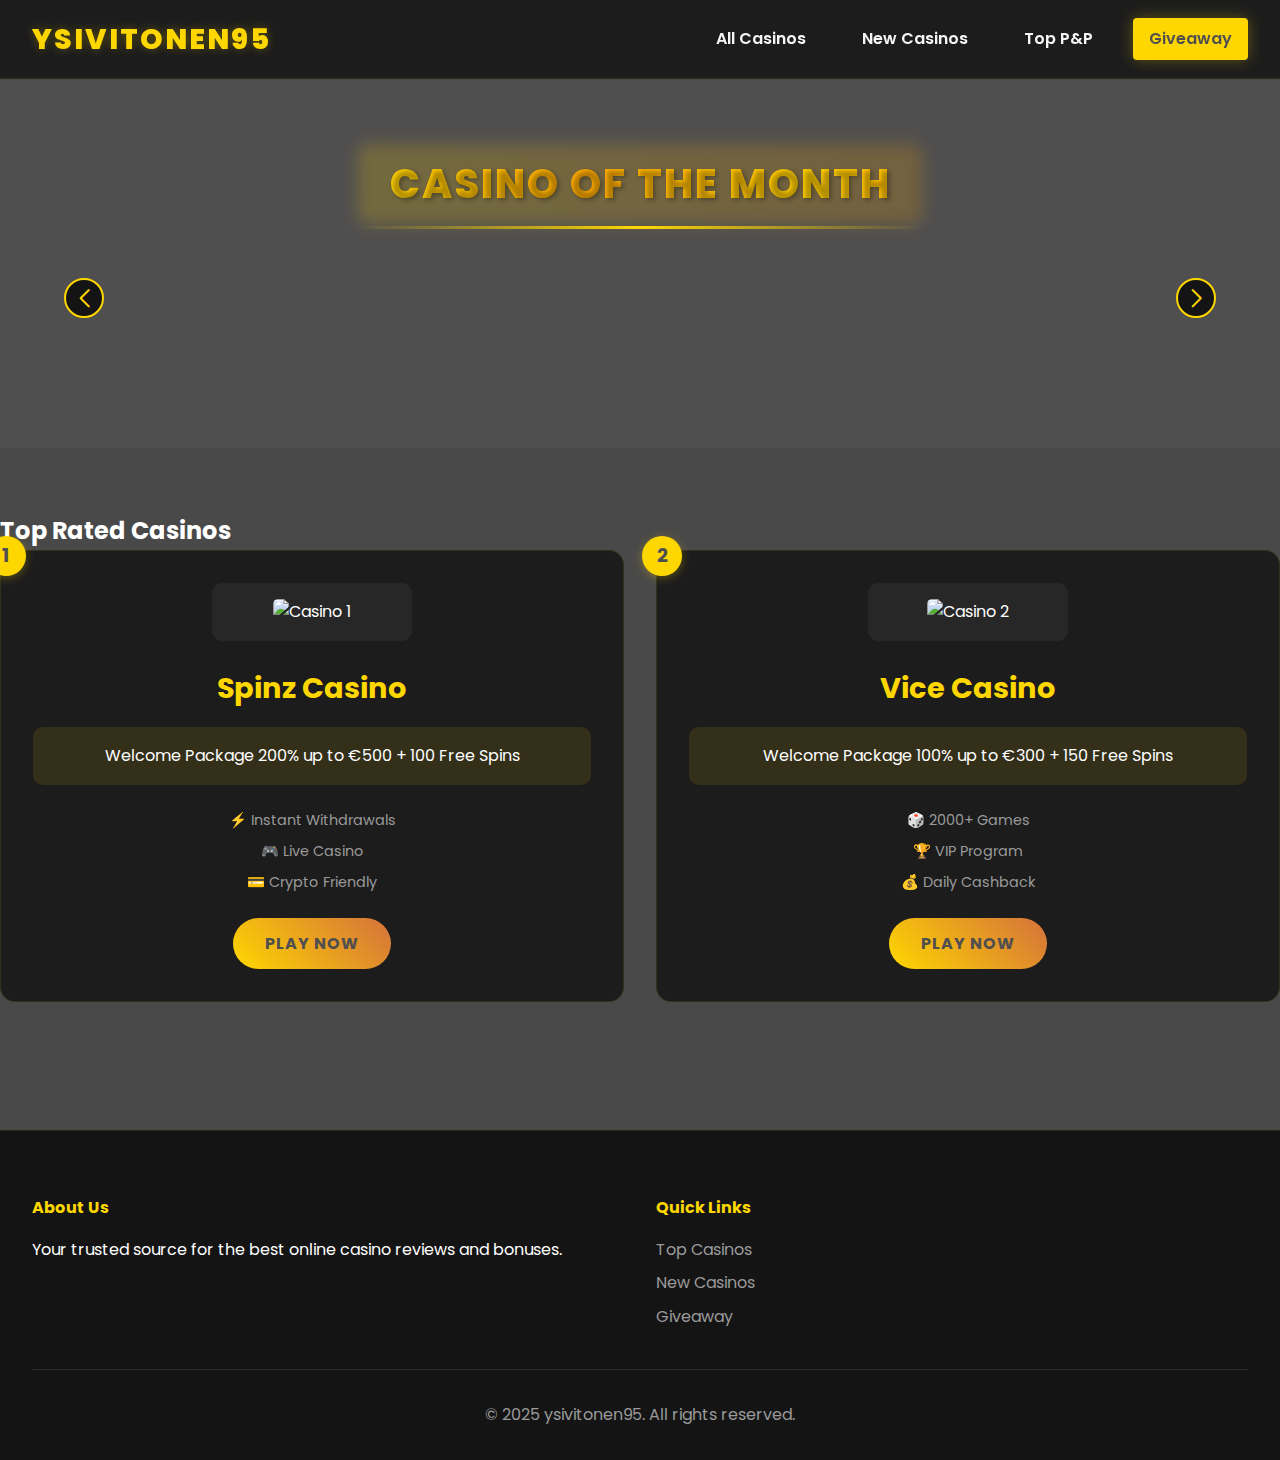
==== static-demo/index.html @ 1eb5e0c7 "changes" ====
<!DOCTYPE html>
<html lang="en">
<head>
    <meta charset="UTF-8">
    <meta name="viewport" content="width=device-width, initial-scale=1.0">
    <title>Modern Casino AdWall</title>
    <link href="https://fonts.googleapis.com/css2?family=Poppins:wght@400;600;800&display=swap" rel="stylesheet">
    <link rel="stylesheet" href="https://cdn.jsdelivr.net/npm/swiper@8/swiper-bundle.min.css">
    <link rel="stylesheet" href="style.css">
    <style>
        body {
            background-color: #494949;
            margin: 0;
            padding: 0;
            font-family: 'Poppins', sans-serif;
            color: #fff;
        }
        .featured-casino {
            box-shadow: 0 0 20px rgba(0, 0, 0, 0.7);
            transition: box-shadow 0.3s ease;
        }
        .featured-casino:hover {
            box-shadow: 0 0 30px rgba(0, 0, 0, 0.9);
        }
        .swiper-slide-active .featured-casino {
            box-shadow: 0 0 40px rgba(0, 0, 0, 0.8);
        }
    </style>
</head>
<body>
    <header class="site-header">
        <nav class="main-nav">
            <div class="nav-left">
                <a href="index.html" class="logo">ysivitonen95</a>
            </div>
            <div class="nav-right">
                <a href="#featured" class="nav-link">All Casinos</a>
                <a href="#top-casinos" class="nav-link">New Casinos</a>
                <a href="#new-casinos" class="nav-link">Top P&amp;P</a>
                <a href="giveaway.html" class="nav-link">Giveaway</a>
            </div>
        </nav>
    </header>

    <section class="hero-section">
        <h2 class="casino-of-month">Casino of the Month</h2>
        <div class="featured-carousel swiper">
            <div class="swiper-wrapper" id="banner-container">
                <!-- Banners will be loaded dynamically -->
            </div>
            <div class="swiper-button-next"></div>
            <div class="swiper-button-prev"></div>
            <div class="swiper-pagination"></div>
        </div>
    </section>

    <main class="site-main">
        <section id="top-casinos" class="casino-section">
            <h2 class="top-rated-title">Top Rated Casinos</h2>
            <div class="casino-grid">
                <!-- Top Casino 1 -->
                <article class="casino-card top-rated">
                    <div class="rank-badge">1</div>
                    <div class="casino-logo">
                        <img src="https://placehold.co/200x100/252525/ff2d55?text=Casino+1" alt="Casino 1">
                    </div>
                    <h3 class="casino-title">Spinz Casino</h3>
                    <div class="casino-bonus">
                        <span class="bonus-label">Welcome Package</span>
                        <span class="bonus-amount">200% up to €500</span>
                        <span class="bonus-extra">+ 100 Free Spins</span>
                    </div>
                    <div class="casino-features">
                        <span class="feature">⚡ Instant Withdrawals</span>
                        <span class="feature">🎮 Live Casino</span>
                        <span class="feature">💳 Crypto Friendly</span>
                    </div>
                    <a href="#" class="casino-cta">
                        Play Now
                    </a>
                </article>

                <!-- Top Casino 2 -->
                <article class="casino-card top-rated">
                    <div class="rank-badge">2</div>
                    <div class="casino-logo">
                        <img src="https://placehold.co/200x100/252525/ff2d55?text=Casino+2" alt="Casino 2">
                    </div>
                    <h3 class="casino-title">Vice Casino</h3>
                    <div class="casino-bonus">
                        <span class="bonus-label">Welcome Package</span>
                        <span class="bonus-amount">100% up to €300</span>
                        <span class="bonus-extra">+ 150 Free Spins</span>
                    </div>
                    <div class="casino-features">
                        <span class="feature">🎲 2000+ Games</span>
                        <span class="feature">🏆 VIP Program</span>
                        <span class="feature">💰 Daily Cashback</span>
                    </div>
                    <a href="#" class="casino-cta">
                        Play Now
                    </a>
                </article>
            </div>
        </section>
    </main>

    <footer class="site-footer">
        <div class="footer-content">
            <div class="footer-section">
                <h4>About Us</h4>
                <p>Your trusted source for the best online casino reviews and bonuses.</p>
            </div>
            <div class="footer-section">
                <h4>Quick Links</h4>
                <a href="#top-casinos">Top Casinos</a>
                <a href="#new-casinos">New Casinos</a>
                <a href="giveaway.html">Giveaway</a>
            </div>
        </div>
        <div class="footer-bottom">
            <p>&copy; 2025 ysivitonen95. All rights reserved.</p>
        </div>
    </footer>

    <script src="https://cdn.jsdelivr.net/npm/swiper@8/swiper-bundle.min.js"></script>
    <script>
        // Load banners
        async function loadBanners() {
            try {
                const response = await fetch('/api/banners');
                const banners = await response.json();
                const container = document.getElementById('banner-container');
                
                banners.sort((a, b) => a.order - b.order);
                container.innerHTML = banners.map(banner => `
                    <div class="swiper-slide featured-casino" style="background-color: ${banner.background_color}">
                        <div class="featured-content">
                            <div class="featured-logo">
                                <img src="${banner.logo_path}" alt="${banner.casino_name}">
                            </div>
                            <div class="featured-info">
                                <div class="featured-bonus">
                                    <span class="bonus-amount">${banner.bonus_amount}</span>
                                    <span class="bonus-extra">${banner.bonus_extra}</span>
                                </div>
                                <a href="#" class="featured-cta">Play Now</a>
                            </div>
                        </div>
                    </div>
                `).join('');

                // Initialize Swiper with the previous configuration
                const swiper = new Swiper('.swiper', {
                    slidesPerView: 3,
                    centeredSlides: true,
                    loop: true,
                    speed: 600,
                    spaceBetween: 40,
                    initialSlide: banners.findIndex(banner => banner.is_focused),
                    loopedSlides: 3,
                    watchSlidesProgress: true,
                    slideToClickedSlide: true,
                    preventInteractionOnTransition: true,
                    navigation: {
                        nextEl: '.swiper-button-next',
                        prevEl: '.swiper-button-prev',
                    },
                    pagination: {
                        el: '.swiper-pagination',
                        clickable: true,
                    },
                    breakpoints: {
                        320: {
                            slidesPerView: 1,
                            spaceBetween: 20
                        },
                        768: {
                            slidesPerView: 2,
                            spaceBetween: 30
                        },
                        1024: {
                            slidesPerView: 3,
                            spaceBetween: 40
                        }
                    }
                });
            } catch (error) {
                console.error('Error loading banners:', error);
            }
        }

        // Load banners when page loads
        document.addEventListener('DOMContentLoaded', loadBanners);
    </script>
</body>
</html>
---- static-demo/style.css ----
* {
    margin: 0;
    padding: 0;
    box-sizing: border-box;
}

:root {
    --primary-color: #FFD700;
    --primary-hover: #D4713B;
    --secondary-color: #1A1A1A;
    --background-dark: #504f4f;
    --background-darker: #141414;
    --text-light: #F5F5F5;
    --text-gray: #9A9A9A;
    --gradient-primary: linear-gradient(45deg, #FFD700, #D4713B);
    --gradient-dark: linear-gradient(45deg, #1A1A1A, #2A2A2A);
    --accent-orange: #D4713B;
    --accent-gray: #4A4A4A;
}

body {
    font-family: 'Poppins', sans-serif;
    line-height: 1.6;
    background-color: var(--background-dark);
    color: var(--text-light);
    min-height: 100vh;
}

/* Navigation */
.site-header {
    background-color: rgba(26, 26, 26, 0.95);
    padding: 1rem 2rem;
    position: fixed;
    width: 100%;
    top: 0;
    z-index: 1000;
    backdrop-filter: blur(10px);
    border-bottom: 1px solid rgba(255, 215, 0, 0.1);
}

.main-nav {
    display: flex;
    justify-content: space-between;
    align-items: center;
    max-width: 1400px;
    margin: 0 auto;
}

.logo {
    font-size: 1.8rem;
    font-weight: 800;
    color: var(--primary-color);
    text-decoration: none;
    text-transform: uppercase;
    letter-spacing: 2px;
    text-shadow: 0 0 10px rgba(255, 215, 0, 0.3);
}

.nav-right {
    display: flex;
    gap: 1.5rem;
    align-items: center;
}

.nav-link {
    color: var(--text-light);
    text-decoration: none;
    font-weight: 600;
    transition: color 0.3s ease;
    padding: 0.5rem 1rem;
}

.nav-link:hover {
    color: var(--primary-color);
}

.nav-right .nav-link[href="giveaway.html"] {
    background: var(--primary-color);
    color: var(--background-dark);
    padding: 0.5rem 1rem;
    border-radius: 4px;
    font-weight: 600;
    box-shadow: 0 0 15px rgba(255, 215, 0, 0.3);
}

.nav-right .nav-link[href="giveaway.html"]:hover {
    box-shadow: 0 0 20px rgba(255, 215, 0, 0.5);
    transform: translateY(-1px);
}

/* Special Giveaway Link Style */
.nav-link[href="#exclusive"] {
    background: linear-gradient(45deg, var(--primary-color), var(--accent-orange));
    -webkit-background-clip: text;
    background-clip: text;
    color: transparent;
    position: relative;
    height: 36px;
    padding: 0 24px;
    font-weight: 700;
    display: flex;
    align-items: center;
    justify-content: center;
}

.nav-link[href="#exclusive"]::before {
    content: '';
    position: absolute;
    left: 50%;
    top: 50%;
    transform: translate(-50%, -50%);
    width: 100%;
    height: 100%;
    background: linear-gradient(45deg, var(--primary-color), var(--accent-orange));
    border-radius: 20px;
    opacity: 0.1;
    transition: opacity 0.3s ease;
}

.nav-link[href="#exclusive"]:hover::before {
    opacity: 0.2;
}

@keyframes bounce {
    0%, 100% {
        transform: translateY(0);
    }
    50% {
        transform: translateY(-3px);
    }
}

/* Hero Section with Carousel */
.hero-section {
    margin-top: 80px;
    padding: 2rem 0 4rem;
    background: var(--background-dark);
    position: relative;
}

.casino-of-month {
    font-size: 2.5rem;
    font-weight: 800;
    text-align: center;
    margin: 2rem 0;
    text-transform: uppercase;
    position: relative;
    display: inline-block;
    left: 50%;
    transform: translateX(-50%);
    padding: 0.5rem 2rem;
    background: linear-gradient(45deg, var(--primary-color), #FFA500);
    -webkit-background-clip: text;
    background-clip: text;
    color: transparent;
    text-shadow: 2px 2px 4px rgba(0, 0, 0, 0.3);
    letter-spacing: 2px;
}

.casino-of-month::before {
    content: '';
    position: absolute;
    top: 0;
    left: 0;
    width: 100%;
    height: 100%;
    background: linear-gradient(45deg, rgba(255, 215, 0, 0.2), rgba(255, 165, 0, 0.2));
    filter: blur(8px);
    z-index: -1;
    border-radius: 10px;
}

.casino-of-month::after {
    content: '';
    position: absolute;
    bottom: -5px;
    left: 0;
    width: 100%;
    height: 3px;
    background: linear-gradient(90deg, transparent, var(--primary-color), transparent);
}

@keyframes shimmer {
    0% {
        background-position: -200% center;
    }
    100% {
        background-position: 200% center;
    }
}

.casino-of-month {
    background: linear-gradient(
        90deg,
        var(--primary-color) 0%,
        #FFA500 20%,
        var(--primary-color) 40%,
        #FFA500 60%,
        var(--primary-color) 80%,
        #FFA500 100%
    );
    background-size: 200% auto;
    animation: shimmer 3s linear infinite;
    -webkit-background-clip: text;
    background-clip: text;
    color: transparent;
}

.featured-carousel {
    max-width: 1400px;
    margin: 0 auto;
    position: relative;
    overflow: hidden;
    padding: 4rem 0;
}

.swiper-wrapper {
    align-items: center;
    display: flex;
}

.swiper-slide {
    transition: all 0.5s ease;
    opacity: 0.3;
    transform: scale(0.7);
}

.swiper-slide .featured-casino {
    height: 280px;
    filter: blur(1px);
}

.swiper-slide-active {
    opacity: 1;
    z-index: 2;
    transform: scale(1.2);
}

.swiper-slide-active .featured-casino {
    height: 380px;
    filter: blur(0);
    box-shadow: 0 0 40px rgba(0, 0, 0, 0.8);
}

.swiper-slide-prev,
.swiper-slide-next {
    opacity: 0.5;
    z-index: 1;
    transform: scale(0.8);
}

.swiper-slide-prev .featured-casino,
.swiper-slide-next .featured-casino {
    filter: blur(1px);
}

.featured-casino {
    background: var(--background-darker);
    border-radius: 15px;
    overflow: hidden;
    position: relative;
    display: flex;
    align-items: center;
    justify-content: center;
    padding: 1.5rem;
    transition: all 0.5s ease;
    min-width: 240px;
}

.featured-content {
    width: 100%;
    display: flex;
    flex-direction: column;
    align-items: center;
    text-align: center;
    gap: 1.5rem;
    max-width: 280px;
    margin: 0 auto;
}

.featured-logo {
    width: 100%;
    max-width: 200px;
    height: auto;
    display: flex;
    align-items: center;
    justify-content: center;
    transition: all 0.3s ease;
}

.swiper-slide-active .featured-logo {
    max-width: 320px;
}

.featured-logo img {
    width: 100%;
    height: auto;
    object-fit: contain;
    max-height: 60px;
}

.swiper-slide-active .featured-logo img {
    max-height: 100px;
}

.featured-info {
    display: flex;
    flex-direction: column;
    gap: 0.3rem;
    width: 100%;
}

.featured-bonus {
    display: flex;
    flex-direction: column;
    align-items: center;
    gap: 0.5rem;
}

.featured-info .bonus-amount {
    font-size: 1.6rem;
    font-weight: 700;
    color: #fff;
    text-shadow: 2px 2px 4px rgba(0, 0, 0, 0.5);
    line-height: 1.1;
    white-space: nowrap;
}

.featured-info .bonus-extra {
    font-size: 0.95rem;
    color: rgba(255, 255, 255, 0.9);
    text-shadow: 1px 1px 2px rgba(0, 0, 0, 0.4);
}

.featured-cta {
    display: inline-block;
    text-decoration: none;
    background: var(--primary-color);
    color: var(--background-dark);
    padding: 0.6rem 1.5rem;
    border-radius: 25px;
    font-weight: 600;
    transition: all 0.3s ease;
    text-transform: uppercase;
    letter-spacing: 1px;
    font-size: 0.85rem;
}

.featured-cta:hover {
    transform: translateY(-2px);
    box-shadow: 0 4px 12px rgba(0, 0, 0, 0.2);
}

.swiper-slide-active .featured-info .bonus-amount {
    font-size: 1.8rem;
}

.swiper-slide-active .featured-info .bonus-extra {
    font-size: 1.1rem;
}

.swiper-slide-active .featured-cta {
    padding: 0.7rem 1.8rem;
    font-size: 0.95rem;
}

.swiper-button-next,
.swiper-button-prev {
    color: var(--primary-color);
}

.swiper-pagination-bullet {
    background: var(--primary-color);
}

/* Navigation arrows */
.swiper-button-next,
.swiper-button-prev {
    width: 40px !important;
    height: 40px !important;
    background: var(--background-darker);
    border: 2px solid var(--primary-color);
    border-radius: 50%;
    color: var(--primary-color) !important;
    transition: all 0.3s ease;
    top: 50% !important;
    transform: translateY(-50%) !important;
}

.swiper-button-next {
    right: 5% !important;
}

.swiper-button-prev {
    left: 5% !important;
}

.swiper-button-next:after,
.swiper-button-prev:after {
    font-size: 18px !important;
    font-weight: bold;
}

.swiper-pagination {
    position: absolute;
    bottom: 0 !important;
}

.swiper-pagination-bullet {
    width: 8px !important;
    height: 8px !important;
    background: rgba(255, 255, 255, 0.3) !important;
    opacity: 1 !important;
    margin: 0 6px !important;
}

.swiper-pagination-bullet-active {
    background: var(--primary-color) !important;
    transform: scale(1.2);
}

/* Casino Grid */
.casino-section {
    padding: 4rem 0;
}

.casino-grid {
    display: grid;
    grid-template-columns: repeat(auto-fit, minmax(320px, 1fr));
    gap: 2rem;
    max-width: 1400px;
    margin: 0 auto;
}

.casino-card {
    background: rgba(26, 26, 26, 0.95);
    border-radius: 15px;
    padding: 2rem;
    text-align: center;
    transition: all 0.3s ease;
    border: 1px solid rgba(255, 215, 0, 0.1);
    position: relative;
}

.rank-badge {
    position: absolute;
    top: -15px;
    left: -15px;
    width: 40px;
    height: 40px;
    background: var(--primary-color);
    border-radius: 50%;
    display: flex;
    align-items: center;
    justify-content: center;
    font-weight: bold;
    font-size: 1.2rem;
    box-shadow: 0 2px 10px rgba(255, 215, 0, 0.3);
    color: var(--background-dark);
}

.casino-card:hover {
    transform: translateY(-5px);
    box-shadow: 0 5px 25px rgba(255, 215, 0, 0.2);
    border-color: var(--primary-color);
}

.casino-logo {
    max-width: 200px;
    height: auto;
    margin: 0 auto 1.5rem;
    border-radius: 10px;
    padding: 1rem;
    background: rgba(255, 255, 255, 0.05);
}

.casino-logo img {
    width: 100%;
    height: auto;
    border-radius: 5px;
}

.casino-title {
    font-size: 1.8rem;
    margin-bottom: 1rem;
    color: var(--primary-color);
}

.casino-bonus {
    background: rgba(255, 215, 0, 0.1);
    padding: 1rem;
    border-radius: 10px;
    margin-bottom: 1.5rem;
}

.casino-features {
    display: flex;
    flex-direction: column;
    gap: 0.5rem;
    margin-bottom: 1.5rem;
}

.feature {
    color: var(--text-gray);
    font-size: 0.9rem;
}

.casino-cta {
    display: inline-block;
    background: var(--gradient-primary);
    color: var(--background-dark);
    padding: 0.8rem 2rem;
    border-radius: 50px;
    text-decoration: none;
    font-weight: bold;
    text-transform: uppercase;
    letter-spacing: 1px;
    transition: all 0.3s ease;
}

.casino-cta:hover {
    transform: translateY(-2px);
    box-shadow: 0 5px 15px rgba(255, 215, 0, 0.4);
}

/* Giveaway Page Styles */
.giveaway-container {
    max-width: 1000px;
    margin: 0 auto;
    padding: 2rem;
    padding-top: 6rem; /* Add space for fixed navbar */
}

.giveaway-title {
    color: var(--text-light);
    font-size: 2.5rem;
    margin-bottom: 2rem;
    font-weight: 500;
}

.giveaway-card {
    background: var(--background-darker);
    border-radius: 20px;
    overflow: hidden;
    padding: 0 0 2rem 0;
    position: relative;
}

.giveaway-image {
    width: 100%;
    height: 400px;
    position: relative;
    overflow: hidden;
    border-radius: 20px 20px 0 0;
}

.giveaway-name {
    color: var(--text-light);
    font-size: 2rem;
    padding: 1.5rem 2rem;
    margin: 0;
    border-bottom: 1px solid rgba(255, 255, 255, 0.1);
}

.giveaway-details {
    padding: 2rem;
}

.prize-section {
    text-align: center;
    position: relative;
    padding: 2rem;
}

.prize-section h3 {
    color: var(--primary-color);
    font-size: 3rem;
    margin-bottom: 1.5rem;
    font-weight: 700;
    text-transform: uppercase;
    letter-spacing: 2px;
    text-shadow: 0 0 10px rgba(255, 215, 0, 0.3);
}

.prize-box {
    background: linear-gradient(45deg, var(--background-dark), #1a1a1a);
    color: var(--primary-color);
    padding: 2rem 3rem;
    border-radius: 15px;
    font-size: 3rem;
    font-weight: 800;
    display: inline-block;
    position: relative;
    border: 2px solid var(--primary-color);
    box-shadow: 0 0 30px rgba(255, 215, 0, 0.2);
    transition: all 0.3s ease;
}

.prize-box::before {
    content: '';
    position: absolute;
    top: -2px;
    left: -2px;
    right: -2px;
    bottom: -2px;
    background: linear-gradient(45deg, var(--primary-color), transparent);
    border-radius: 15px;
    z-index: -1;
    opacity: 0.3;
    filter: blur(10px);
}

.prize-box:hover {
    transform: translateY(-5px);
    box-shadow: 0 0 40px rgba(255, 215, 0, 0.3);
}

.prize-box:hover::before {
    opacity: 0.5;
    filter: blur(15px);
}

.prize-section::before,
.prize-section::after {
    display: none;
}

.how-to-section {
    margin-top: 3rem;
    border-top: 1px solid rgba(255, 255, 255, 0.1);
    padding-top: 3rem;
}

.how-to-section h3,
.terms-section h3 {
    color: var(--text-gray);
    font-size: 1rem;
    margin-bottom: 1rem;
    font-weight: 500;
}

.how-to-section p {
    color: var(--text-light);
    margin-bottom: 1rem;
    line-height: 1.6;
}

.giveaway-actions {
    display: flex;
    gap: 1rem;
    margin: 2rem 0;
}

.giveaway-button {
    padding: 1rem 2rem;
    border-radius: 8px;
    text-decoration: none;
    font-weight: 600;
    display: flex;
    align-items: center;
    justify-content: center;
    gap: 1rem;
    transition: all 0.3s ease;
}

.giveaway-button.dark {
    background: var(--background-dark);
    color: var(--text-light);
    flex: 1;
}

.giveaway-button.orange {
    background: var(--primary-color);
    color: var(--background-dark);
    flex: 1;
}

.button-logo {
    height: 24px;
    width: auto;
}

.arrow-icon {
    font-size: 1.2rem;
}

.terms-section ul {
    list-style: none;
    padding: 0;
    margin: 0;
}

.terms-section li {
    color: var(--text-gray);
    margin-bottom: 0.5rem;
    font-size: 0.9rem;
}

/* Add green glow effects */
.giveaway-image::before {
    content: '';
    position: absolute;
    top: 0;
    left: 0;
    right: 0;
    bottom: 0;
    background: radial-gradient(circle at 30% 30%, rgba(39, 174, 96, 0.3) 0%, transparent 70%);
    pointer-events: none;
}

.giveaway-image::after {
    content: '';
    position: absolute;
    top: 0;
    left: 0;
    right: 0;
    bottom: 0;
    background: radial-gradient(circle at 70% 70%, rgba(39, 174, 96, 0.2) 0%, transparent 60%);
    pointer-events: none;
}

/* Registration Modal Styles */
.register-modal {
    display: none;
    position: fixed;
    top: 0;
    left: 0;
    width: 100%;
    height: 100%;
    background-color: rgba(0, 0, 0, 0.8);
    justify-content: center;
    align-items: center;
    z-index: 1000;
}

.register-modal .modal-content {
    background-color: #1a1a1a;
    padding: 2rem;
    border-radius: 10px;
    width: 90%;
    max-width: 500px;
    position: relative;
}

.register-modal .close-button {
    position: absolute;
    right: 15px;
    top: 10px;
    font-size: 24px;
    color: #666;
    cursor: pointer;
    transition: color 0.3s;
}

.register-modal .close-button:hover {
    color: #fff;
}

.register-modal .modal-content h2 {
    color: white;
    margin-bottom: 1rem;
    font-size: 24px;
}

.register-modal .promo-button {
    background-color: #ff8c00;
    color: white;
    padding: 12px 20px;
    border-radius: 5px;
    text-align: center;
    margin-bottom: 20px;
    font-weight: bold;
}

.register-modal .form-group {
    margin-bottom: 1rem;
}

.register-modal .form-group label {
    display: block;
    color: white;
    margin-bottom: 0.5rem;
    font-size: 14px;
}

.register-modal .form-group input {
    width: 100%;
    padding: 10px;
    background-color: #2a2a2a;
    border: none;
    border-radius: 5px;
    color: white;
    font-size: 16px;
}

.register-modal .form-group input::placeholder {
    color: #666;
}

.register-modal .required {
    color: red;
    margin-left: 3px;
}

.register-modal .submit-button {
    width: 100%;
    padding: 12px;
    background-color: #27AE60;
    color: white;
    border: none;
    border-radius: 5px;
    cursor: pointer;
    font-size: 16px;
    font-weight: bold;
    transition: background-color 0.3s;
}

.register-modal .submit-button:hover {
    background-color: #219a52;
}

/* Modal Styles */
.modal {
    display: none;
    position: fixed;
    top: 0;
    left: 0;
    width: 100%;
    height: 100%;
    background: rgba(0, 0, 0, 0.8);
    justify-content: center;
    align-items: center;
    z-index: 1000;
    backdrop-filter: blur(5px);
}

.modal-content {
    background: var(--background-darker);
    border-radius: 15px;
    padding: 2rem;
    width: 90%;
    max-width: 500px;
    position: relative;
    border: 1px solid rgba(255, 255, 255, 0.1);
}

.modal-header {
    display: flex;
    justify-content: space-between;
    align-items: center;
    margin-bottom: 1rem;
}

.modal-header h2 {
    color: var(--text-light);
    font-size: 2rem;
    margin: 0;
}

.close-modal {
    background: none;
    border: none;
    color: var(--text-gray);
    font-size: 2rem;
    cursor: pointer;
    padding: 0;
    line-height: 1;
}

.close-modal:hover {
    color: var(--text-light);
}

.modal-subtitle {
    color: var(--primary-color);
    font-size: 1.2rem;
    margin-bottom: 2rem;
    text-align: center;
    padding: 1rem;
    background: linear-gradient(45deg, var(--background-dark), #1a1a1a);
    border-radius: 8px;
    border: 1px solid var(--primary-color);
}

.registration-form {
    display: flex;
    flex-direction: column;
    gap: 1.5rem;
}

.form-group {
    display: flex;
    flex-direction: column;
    gap: 0.5rem;
}

.form-group label {
    color: var(--text-light);
    font-size: 0.9rem;
}

.required {
    color: #ff4444;
    margin-left: 0.2rem;
}

.form-group input {
    background: var(--background-dark);
    border: 1px solid rgba(255, 255, 255, 0.1);
    padding: 0.8rem 1rem;
    border-radius: 8px;
    color: var(--text-light);
    font-size: 1rem;
}

.form-group input:focus {
    outline: none;
    border-color: var(--primary-color);
    box-shadow: 0 0 10px rgba(255, 215, 0, 0.2);
}

.submit-button {
    background: #27AE60;
    color: white;
    border: none;
    padding: 1rem;
    border-radius: 8px;
    font-size: 1.1rem;
    font-weight: 600;
    cursor: pointer;
    transition: all 0.3s ease;
    margin-top: 1rem;
}

.submit-button:hover {
    background: #219a52;
    transform: translateY(-2px);
    box-shadow: 0 5px 15px rgba(39, 174, 96, 0.3);
}

/* Footer */
.site-footer {
    background-color: var(--background-darker);
    padding: 4rem 2rem 2rem;
    margin-top: 4rem;
    border-top: 1px solid rgba(255, 215, 0, 0.1);
}

.footer-content {
    max-width: 1400px;
    margin: 0 auto;
    display: grid;
    grid-template-columns: repeat(auto-fit, minmax(250px, 1fr));
    gap: 2rem;
    margin-bottom: 2rem;
}

.footer-section h4 {
    color: var(--primary-color);
    margin-bottom: 1rem;
}

.footer-section a {
    color: var(--text-gray);
    text-decoration: none;
    display: block;
    margin-bottom: 0.5rem;
    transition: color 0.3s ease;
}

.footer-section a:hover {
    color: var(--primary-color);
}

.footer-bottom {
    text-align: center;
    padding-top: 2rem;
    border-top: 1px solid rgba(255, 255, 255, 0.1);
    color: var(--text-gray);
}

/* Responsive Design */
@media (max-width: 1200px) {
    .featured-content {
        padding: 2rem 4rem;
        gap: 2rem;
    }

    .featured-logo {
        flex: 0 0 250px;
    }

    .featured-info h3 {
        font-size: 2rem;
    }

    .bonus-amount {
        font-size: 1.5rem;
    }
}

@media (max-width: 768px) {
    .hero-section {
        padding: 5rem 2rem 2rem;
    }

    .featured-content {
        flex-direction: column;
        padding: 2rem;
        text-align: center;
    }

    .featured-logo {
        flex: 0 0 200px;
    }

    .swiper-button-next,
    .swiper-button-prev {
        width: 40px !important;
        height: 40px !important;
    }

    .swiper-button-next {
        right: 10px !important;
    }

    .swiper-button-prev {
        left: 10px !important;
    }
}

@media (max-width: 768px) {
    .site-header {
        padding: 1rem;
    }

    .main-nav {
        flex-direction: column;
        gap: 1rem;
    }

    .nav-right {
        flex-wrap: wrap;
        justify-content: center;
        gap: 1rem;
    }

    .featured-content {
        flex-direction: column;
        text-align: center;
    }

    .featured-logo {
        flex: 0 0 auto;
        max-width: 250px;
        margin: 0 auto;
    }

    .casino-grid {
        grid-template-columns: 1fr;
    }

    .section-title {
        font-size: 1.5rem;
    }
}
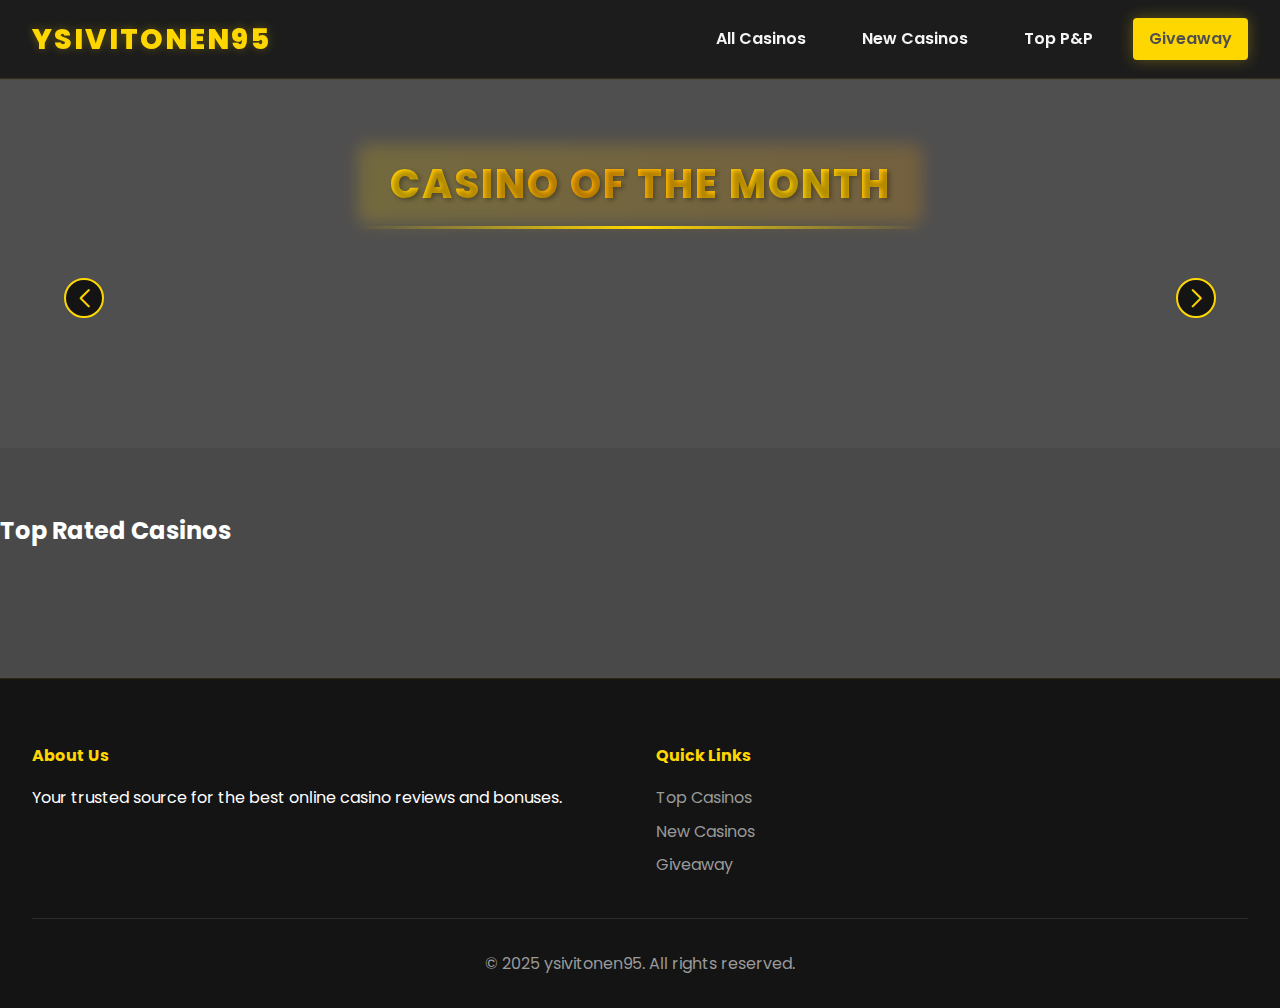
==== commit e88d8296: "masschanges" ====
--- a/static-demo/index.html
+++ b/static-demo/index.html
@@ -7,6 +7,7 @@
     <link href="https://fonts.googleapis.com/css2?family=Poppins:wght@400;600;800&display=swap" rel="stylesheet">
     <link rel="stylesheet" href="https://cdn.jsdelivr.net/npm/swiper@8/swiper-bundle.min.css">
     <link rel="stylesheet" href="style.css">
+    <link rel="stylesheet" href="https://cdnjs.cloudflare.com/ajax/libs/font-awesome/5.15.4/css/all.min.css">
     <style>
         body {
             background-color: #494949;
@@ -25,6 +26,34 @@
         .swiper-slide-active .featured-casino {
             box-shadow: 0 0 40px rgba(0, 0, 0, 0.8);
         }
+        .stars {
+            display: flex;
+            gap: 4px;
+            margin: 8px 0;
+        }
+        .stars i {
+            color: #ffd700;
+            font-size: 18px;
+        }
+        .play-btn {
+            background: #4CAF50;
+            color: white;
+            text-decoration: none;
+            padding: 10px 40px;
+            border-radius: 25px;
+            font-weight: 600;
+            text-transform: uppercase;
+            font-size: 14px;
+            transition: background-color 0.2s, transform 0.1s;
+            display: inline-block;
+            min-width: 160px;
+            text-align: center;
+        }
+
+        .play-btn:hover {
+            background: #45a049;
+            transform: translateY(-1px);
+        }
     </style>
 </head>
 <body>
@@ -57,50 +86,8 @@
     <main class="site-main">
         <section id="top-casinos" class="casino-section">
             <h2 class="top-rated-title">Top Rated Casinos</h2>
-            <div class="casino-grid">
-                <!-- Top Casino 1 -->
-                <article class="casino-card top-rated">
-                    <div class="rank-badge">1</div>
-                    <div class="casino-logo">
-                        <img src="https://placehold.co/200x100/252525/ff2d55?text=Casino+1" alt="Casino 1">
-                    </div>
-                    <h3 class="casino-title">Spinz Casino</h3>
-                    <div class="casino-bonus">
-                        <span class="bonus-label">Welcome Package</span>
-                        <span class="bonus-amount">200% up to €500</span>
-                        <span class="bonus-extra">+ 100 Free Spins</span>
-                    </div>
-                    <div class="casino-features">
-                        <span class="feature">⚡ Instant Withdrawals</span>
-                        <span class="feature">🎮 Live Casino</span>
-                        <span class="feature">💳 Crypto Friendly</span>
-                    </div>
-                    <a href="#" class="casino-cta">
-                        Play Now
-                    </a>
-                </article>
-
-                <!-- Top Casino 2 -->
-                <article class="casino-card top-rated">
-                    <div class="rank-badge">2</div>
-                    <div class="casino-logo">
-                        <img src="https://placehold.co/200x100/252525/ff2d55?text=Casino+2" alt="Casino 2">
-                    </div>
-                    <h3 class="casino-title">Vice Casino</h3>
-                    <div class="casino-bonus">
-                        <span class="bonus-label">Welcome Package</span>
-                        <span class="bonus-amount">100% up to €300</span>
-                        <span class="bonus-extra">+ 150 Free Spins</span>
-                    </div>
-                    <div class="casino-features">
-                        <span class="feature">🎲 2000+ Games</span>
-                        <span class="feature">🏆 VIP Program</span>
-                        <span class="feature">💰 Daily Cashback</span>
-                    </div>
-                    <a href="#" class="casino-cta">
-                        Play Now
-                    </a>
-                </article>
+            <div class="casino-grid" id="top-rated-container">
+                <!-- Top rated casinos will be loaded dynamically -->
             </div>
         </section>
     </main>
@@ -132,9 +119,27 @@
                 const banners = await response.json();
                 const container = document.getElementById('banner-container');
                 
-                banners.sort((a, b) => a.order - b.order);
+                // Find gold banner
+                const goldIndex = banners.findIndex(b => b.background_color.includes('#FFD700'));
+                if (goldIndex !== -1) {
+                    // Remove gold banner
+                    const goldBanner = banners.splice(goldIndex, 1)[0];
+                    
+                    // Sort remaining banners (silver should be first, bronze last)
+                    banners.sort((a, b) => {
+                        const isSilverA = a.background_color.includes('#C0C0C0');
+                        const isSilverB = b.background_color.includes('#C0C0C0');
+                        if (isSilverA && !isSilverB) return -1;
+                        if (!isSilverA && isSilverB) return 1;
+                        return 0;
+                    });
+                    
+                    // Insert gold banner in the middle
+                    banners.splice(1, 0, goldBanner);
+                }
+                
                 container.innerHTML = banners.map(banner => `
-                    <div class="swiper-slide featured-casino" style="background-color: ${banner.background_color}">
+                    <div class="swiper-slide featured-casino" style="background: ${banner.background_color}">
                         <div class="featured-content">
                             <div class="featured-logo">
                                 <img src="${banner.logo_path}" alt="${banner.casino_name}">
@@ -144,20 +149,20 @@
                                     <span class="bonus-amount">${banner.bonus_amount}</span>
                                     <span class="bonus-extra">${banner.bonus_extra}</span>
                                 </div>
-                                <a href="#" class="featured-cta">Play Now</a>
+                                <a href="${banner.redirect_url}" class="play-btn" target="_blank" rel="noopener noreferrer">PLAY NOW</a>
                             </div>
                         </div>
                     </div>
                 `).join('');
 
-                // Initialize Swiper with the previous configuration
+                // Initialize Swiper
                 const swiper = new Swiper('.swiper', {
                     slidesPerView: 3,
                     centeredSlides: true,
                     loop: true,
                     speed: 600,
                     spaceBetween: 40,
-                    initialSlide: banners.findIndex(banner => banner.is_focused),
+                    initialSlide: 1, // Start with middle slide
                     loopedSlides: 3,
                     watchSlidesProgress: true,
                     slideToClickedSlide: true,
@@ -190,8 +195,83 @@
             }
         }
 
-        // Load banners when page loads
-        document.addEventListener('DOMContentLoaded', loadBanners);
+        // Load top rated casinos
+        async function loadTopRatedCasinos() {
+            try {
+                const response = await fetch('/api/top-rated-casinos');
+                const casinos = await response.json();
+                const container = document.getElementById('top-rated-container');
+                
+                casinos.sort((a, b) => a.order - b.order);
+                container.innerHTML = casinos.map(casino => `
+                    <article class="casino-card">
+                        ${casino.is_exclusive ? '<div class="exclusive-badge">Exclusive</div>' : ''}
+                        <div class="casino-logo">
+                            <img src="${casino.logo_path}" alt="${casino.casino_name}">
+                        </div>
+                        
+                        <div class="name-section">
+                            <h3 class="casino-title">${casino.casino_name}</h3>
+                            ${displayStars(casino.rating)}
+                        </div>
+
+                        <div class="bonus-section">
+                            <span class="bonus-label">DEPOSIT BONUS</span>
+                            <span class="bonus-amount">${casino.deposit_bonus}</span>
+                            <span class="bonus-extra">${casino.free_spins}</span>
+                        </div>
+
+                        <div class="features-section">
+                            ${Array.isArray(casino.features) 
+                                ? casino.features.map(feature => 
+                                    `<span class="feature">${feature.trim()}</span>`
+                                ).join('')
+                                : casino.features.split(',').map(feature => 
+                                    `<span class="feature">${feature.trim()}</span>`
+                                ).join('')
+                            }
+                        </div>
+
+                        <a href="${casino.redirect_url}" class="play-btn" target="_blank" rel="noopener noreferrer">PLAY NOW</a>
+                    </article>
+                `).join('');
+            } catch (error) {
+                console.error('Error loading top rated casinos:', error);
+            }
+        }
+
+        function displayStars(rating) {
+            rating = parseFloat(rating); // Ensure rating is a number
+            const fullStars = Math.floor(rating);
+            const hasHalfStar = (rating % 1) >= 0.5;
+            const emptyStars = 5 - Math.ceil(rating);
+            
+            let html = '<div class="stars">';
+            
+            // Full stars
+            for (let i = 0; i < fullStars; i++) {
+                html += '<i class="fas fa-star"></i>';
+            }
+            
+            // Half star
+            if (hasHalfStar) {
+                html += '<i class="fas fa-star-half-alt"></i>';
+            }
+            
+            // Empty stars
+            for (let i = 0; i < emptyStars; i++) {
+                html += '<i class="far fa-star"></i>';
+            }
+            
+            html += '</div>';
+            return html;
+        }
+
+        // Load content when page loads
+        document.addEventListener('DOMContentLoaded', () => {
+            loadBanners();
+            loadTopRatedCasinos();
+        });
     </script>
 </body>
 </html>
--- a/static-demo/style.css
+++ b/static-demo/style.css
@@ -425,102 +425,141 @@
 }
 
 .casino-grid {
+    display: flex;
+    flex-direction: column;
+    gap: 1rem;
+    max-width: 1200px;
+    margin: 0 auto;
+    padding: 0 1rem;
+}
+
+.casino-card {
+    background: #ffffff;
+    border-radius: 12px;
+    padding: 1.5rem;
+    position: relative;
     display: grid;
-    grid-template-columns: repeat(auto-fit, minmax(320px, 1fr));
-    gap: 2rem;
-    max-width: 1400px;
-    margin: 0 auto;
-}
-
-.casino-card {
-    background: rgba(26, 26, 26, 0.95);
-    border-radius: 15px;
-    padding: 2rem;
-    text-align: center;
-    transition: all 0.3s ease;
-    border: 1px solid rgba(255, 215, 0, 0.1);
-    position: relative;
-}
-
-.rank-badge {
-    position: absolute;
-    top: -15px;
-    left: -15px;
-    width: 40px;
-    height: 40px;
-    background: var(--primary-color);
-    border-radius: 50%;
-    display: flex;
-    align-items: center;
-    justify-content: center;
-    font-weight: bold;
+    grid-template-columns: auto 200px 200px 1fr auto;
+    gap: 1.5rem;
+    align-items: center;
+    box-shadow: 0 2px 8px rgba(0, 0, 0, 0.1);
+    width: 100%;
+    overflow: hidden;
+}
+
+.casino-logo {
+    width: 100px;
+    height: 100px;
+    flex-shrink: 0;
+    margin: 0;
+    padding: 0;
+    background: none;
+}
+
+.casino-logo img {
+    width: 100%;
+    height: 100%;
+    object-fit: contain;
+    border-radius: 8px;
+}
+
+.name-section {
+    display: flex;
+    flex-direction: column;
+    gap: 0.25rem;
+}
+
+.casino-title {
     font-size: 1.2rem;
-    box-shadow: 0 2px 10px rgba(255, 215, 0, 0.3);
-    color: var(--background-dark);
-}
-
-.casino-card:hover {
-    transform: translateY(-5px);
-    box-shadow: 0 5px 25px rgba(255, 215, 0, 0.2);
-    border-color: var(--primary-color);
-}
-
-.casino-logo {
-    max-width: 200px;
-    height: auto;
-    margin: 0 auto 1.5rem;
-    border-radius: 10px;
-    padding: 1rem;
-    background: rgba(255, 255, 255, 0.05);
-}
-
-.casino-logo img {
-    width: 100%;
-    height: auto;
-    border-radius: 5px;
-}
-
-.casino-title {
-    font-size: 1.8rem;
-    margin-bottom: 1rem;
-    color: var(--primary-color);
-}
-
-.casino-bonus {
-    background: rgba(255, 215, 0, 0.1);
-    padding: 1rem;
-    border-radius: 10px;
-    margin-bottom: 1.5rem;
-}
-
-.casino-features {
+    color: #333;
+    margin: 0;
+}
+
+.casino-rating {
+    display: flex;
+    gap: 2px;
+}
+
+.star {
+    color: #ffd700;
+    font-size: 14px;
+}
+
+.bonus-section {
+    display: flex;
+    flex-direction: column;
+    gap: 0.25rem;
+}
+
+.bonus-label {
+    color: #666;
+    font-size: 0.8rem;
+    text-transform: uppercase;
+}
+
+.bonus-amount {
+    color: #333;
+    font-weight: 600;
+    font-size: 1rem;
+}
+
+.bonus-extra {
+    color: #666;
+    font-size: 0.9rem;
+}
+
+.features-section {
     display: flex;
     flex-direction: column;
     gap: 0.5rem;
-    margin-bottom: 1.5rem;
 }
 
 .feature {
-    color: var(--text-gray);
+    color: #666;
+    font-size: 0.85rem;
+    display: flex;
+    align-items: center;
+    gap: 0.25rem;
+}
+
+.feature::before {
+    content: "✓";
+    color: #4CAF50;
+}
+
+.casino-cta {
+    background: #4CAF50;
+    color: white;
+    padding: 0.8rem 2.5rem;
+    border-radius: 25px;
+    text-decoration: none;
+    font-weight: 500;
     font-size: 0.9rem;
-}
-
-.casino-cta {
-    display: inline-block;
-    background: var(--gradient-primary);
-    color: var(--background-dark);
-    padding: 0.8rem 2rem;
-    border-radius: 50px;
-    text-decoration: none;
-    font-weight: bold;
     text-transform: uppercase;
-    letter-spacing: 1px;
+    letter-spacing: 0.5px;
     transition: all 0.3s ease;
+    white-space: nowrap;
+    text-align: center;
 }
 
 .casino-cta:hover {
-    transform: translateY(-2px);
-    box-shadow: 0 5px 15px rgba(255, 215, 0, 0.4);
+    background: #45a049;
+    transform: scale(1.05);
+    box-shadow: 0 2px 10px rgba(76, 175, 80, 0.3);
+}
+
+.exclusive-badge {
+    position: absolute;
+    top: 0;
+    left: 0;
+    background: #2196F3;
+    color: white;
+    font-size: 0.75rem;
+    padding: 0.4rem 1rem;
+    border-radius: 12px 0 8px 0;
+    text-transform: uppercase;
+    font-weight: 600;
+    letter-spacing: 0.5px;
 }
 
 /* Giveaway Page Styles */
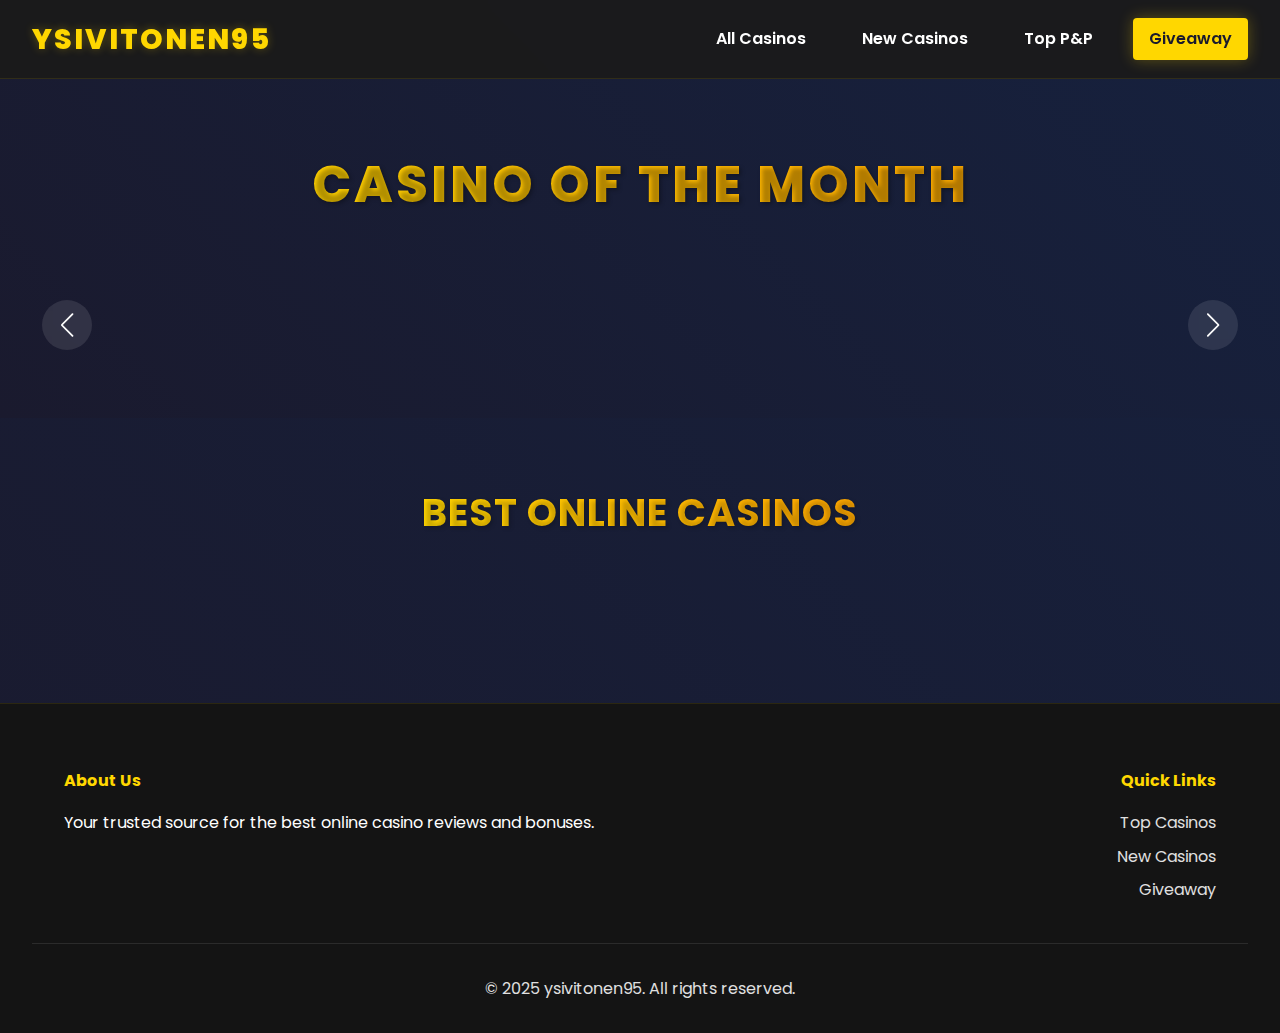
==== commit 939e8774: "updates" ====
--- a/static-demo/index.html
+++ b/static-demo/index.html
@@ -54,25 +54,56 @@
             background: #45a049;
             transform: translateY(-1px);
         }
+        .featured-casino {
+            position: relative;
+            border-radius: 12px;
+            padding: 20px;
+            margin: 10px;
+            background-size: 100% 100% !important;
+        }
+
+        .tier-badge {
+            position: absolute;
+            top: 10px;
+            right: 10px;
+            padding: 4px 12px;
+            border-radius: 4px;
+            font-weight: bold;
+            font-size: 12px;
+            text-transform: uppercase;
+            color: #000;
+        }
+
+        .gold-tier .tier-badge {
+            background: #FFD700;
+        }
+
+        .silver-tier .tier-badge {
+            background: #C0C0C0;
+        }
+
+        .bronze-tier .tier-badge {
+            background: #CD7F32;
+        }
     </style>
 </head>
 <body>
     <header class="site-header">
         <nav class="main-nav">
             <div class="nav-left">
-                <a href="index.html" class="logo">ysivitonen95</a>
+                <a href="/" class="logo">ysivitonen95</a>
             </div>
             <div class="nav-right">
-                <a href="#featured" class="nav-link">All Casinos</a>
-                <a href="#top-casinos" class="nav-link">New Casinos</a>
-                <a href="#new-casinos" class="nav-link">Top P&amp;P</a>
+                <a href="/all-casinos" class="nav-link">All Casinos</a>
+                <a href="/new-casinos" class="nav-link">New Casinos</a>
+                <a href="/top-pp" class="nav-link">Top P&amp;P</a>
                 <a href="giveaway.html" class="nav-link">Giveaway</a>
             </div>
         </nav>
     </header>
 
     <section class="hero-section">
-        <h2 class="casino-of-month">Casino of the Month</h2>
+        <h2 class="casino-of-month">CASINO OF THE MONTH</h2>
         <div class="featured-carousel swiper">
             <div class="swiper-wrapper" id="banner-container">
                 <!-- Banners will be loaded dynamically -->
@@ -80,6 +111,13 @@
             <div class="swiper-button-next"></div>
             <div class="swiper-button-prev"></div>
             <div class="swiper-pagination"></div>
+        </div>
+    </section>
+
+    <section class="best-casinos-section">
+        <h2 class="section-title">Best Online Casinos</h2>
+        <div class="casino-list">
+            <!-- Casino list items will be loaded dynamically -->
         </div>
     </section>
 
@@ -119,54 +157,143 @@
                 const banners = await response.json();
                 const container = document.getElementById('banner-container');
                 
-                // Find gold banner
-                const goldIndex = banners.findIndex(b => b.background_color.includes('#FFD700'));
-                if (goldIndex !== -1) {
-                    // Remove gold banner
-                    const goldBanner = banners.splice(goldIndex, 1)[0];
+                if (!banners || banners.length === 0) {
+                    console.error('No banners received from server');
+                    return;
+                }
+
+                container.innerHTML = '';
+
+                // Function to make color transparent
+                function makeColorTransparent(color) {
+                    // Extract colors from linear-gradient
+                    const match = color.match(/linear-gradient\(([\d.]+)deg,\s*([^,]+),\s*([^)]+)\)/);
+                    if (!match) return color;
+
+                    const [_, angle, color1, color2] = match;
+                    // Convert hex to rgba with 0.2 opacity
+                    const toRGBA = (hex) => {
+                        const r = parseInt(hex.slice(1, 3), 16);
+                        const g = parseInt(hex.slice(3, 5), 16);
+                        const b = parseInt(hex.slice(5, 7), 16);
+                        return `rgba(${r}, ${g}, ${b}, 0.2)`;
+                    };
+
+                    const rgba1 = toRGBA(color1.trim());
+                    const rgba2 = toRGBA(color2.trim());
                     
-                    // Sort remaining banners (silver should be first, bronze last)
-                    banners.sort((a, b) => {
-                        const isSilverA = a.background_color.includes('#C0C0C0');
-                        const isSilverB = b.background_color.includes('#C0C0C0');
-                        if (isSilverA && !isSilverB) return -1;
-                        if (!isSilverA && isSilverB) return 1;
-                        return 0;
+                    return `linear-gradient(${angle}deg, ${rgba1}, ${rgba2})`;
+                }
+
+                // Function to get banner tier
+                function getBannerTier(banner) {
+                    const color = banner.background_color.toLowerCase();
+                    if (color.includes('#ffd700')) return 'gold';
+                    if (color.includes('#c0c0c0')) return 'silver';
+                    if (color.includes('#cd7f32')) return 'bronze';
+                    return 'other';
+                }
+
+                // Sort banners to ensure gold is in the middle
+                const sortedBanners = [...banners].sort((a, b) => {
+                    const tiers = { 'bronze': 0, 'gold': 1, 'silver': 2 };
+                    return tiers[getBannerTier(a)] - tiers[getBannerTier(b)];
+                });
+
+                // Check if we're on the All Casinos page
+                const isAllCasinosPage = window.location.pathname.includes('all-casinos');
+                
+                // If on All Casinos page, only show the focused banner
+                if (isAllCasinosPage) {
+                    const focusedBanner = sortedBanners.find(banner => banner.is_focused);
+                    if (focusedBanner) {
+                        const slide = document.createElement('div');
+                        slide.className = 'swiper-slide';
+                        slide.innerHTML = `
+                            <div class="featured-casino" style="background: ${makeColorTransparent(focusedBanner.background_color)}">
+                                <div class="casino-content">
+                                    <div class="featured-logo">
+                                        <img src="${focusedBanner.logo_path}" alt="${focusedBanner.casino_name} logo" onerror="this.src='/static-demo/pictures/placeholder.png'">
+                                    </div>
+                                    <div class="bonus-content">
+                                        <div class="bonus-details">
+                                            <div class="bonus-amount">${focusedBanner.bonus_amount}</div>
+                                            <div class="bonus-extra">${focusedBanner.bonus_extra}</div>
+                                        </div>
+                                        <a href="${focusedBanner.redirect_url}" class="play-btn">Play Now</a>
+                                    </div>
+                                </div>
+                            </div>
+                        `;
+                        container.appendChild(slide);
+                    }
+                } else {
+                    // On other pages, show all banners
+                    sortedBanners.forEach((banner) => {
+                        const slide = document.createElement('div');
+                        slide.className = 'swiper-slide';
+                        
+                        // Get tier class and badge
+                        let tierClass = '';
+                        let tierBadge = '';
+                        const tier = getBannerTier(banner);
+                        
+                        switch(tier) {
+                            case 'gold':
+                                tierClass = 'gold-tier';
+                                tierBadge = 'GOLD';
+                                break;
+                            case 'silver':
+                                tierClass = 'silver-tier';
+                                tierBadge = 'SILVER';
+                                break;
+                            case 'bronze':
+                                tierClass = 'bronze-tier';
+                                tierBadge = 'BRONZE';
+                                break;
+                        }
+
+                        slide.innerHTML = `
+                            <div class="featured-casino ${tierClass}" style="background: ${makeColorTransparent(banner.background_color)}">
+                                <span class="tier-badge">${tierBadge}</span>
+                                <div class="casino-content">
+                                    <div class="featured-logo">
+                                        <img src="${banner.logo_path}" alt="${banner.casino_name} logo" onerror="this.src='/static-demo/pictures/placeholder.png'">
+                                    </div>
+                                    <div class="bonus-content">
+                                        <div class="bonus-details">
+                                            <div class="bonus-amount">${banner.bonus_amount}</div>
+                                            <div class="bonus-extra">${banner.bonus_extra}</div>
+                                        </div>
+                                        <a href="${banner.redirect_url}" class="play-btn">Play Now</a>
+                                    </div>
+                                </div>
+                            </div>
+                        `;
+                        container.appendChild(slide);
                     });
-                    
-                    // Insert gold banner in the middle
-                    banners.splice(1, 0, goldBanner);
                 }
-                
-                container.innerHTML = banners.map(banner => `
-                    <div class="swiper-slide featured-casino" style="background: ${banner.background_color}">
-                        <div class="featured-content">
-                            <div class="featured-logo">
-                                <img src="${banner.logo_path}" alt="${banner.casino_name}">
-                            </div>
-                            <div class="featured-info">
-                                <div class="featured-bonus">
-                                    <span class="bonus-amount">${banner.bonus_amount}</span>
-                                    <span class="bonus-extra">${banner.bonus_extra}</span>
-                                </div>
-                                <a href="${banner.redirect_url}" class="play-btn" target="_blank" rel="noopener noreferrer">PLAY NOW</a>
-                            </div>
-                        </div>
-                    </div>
-                `).join('');
 
                 // Initialize Swiper
                 const swiper = new Swiper('.swiper', {
-                    slidesPerView: 3,
+                    slidesPerView: isAllCasinosPage ? 1 : 3,
                     centeredSlides: true,
-                    loop: true,
-                    speed: 600,
+                    loop: !isAllCasinosPage,
+                    speed: 800,
                     spaceBetween: 40,
-                    initialSlide: 1, // Start with middle slide
-                    loopedSlides: 3,
+                    initialSlide: 1,
+                    loopedSlides: isAllCasinosPage ? 1 : 3,
                     watchSlidesProgress: true,
                     slideToClickedSlide: true,
                     preventInteractionOnTransition: true,
+                    effect: isAllCasinosPage ? "fade" : "coverflow",
+                    coverflowEffect: {
+                        rotate: 0,
+                        stretch: 0,
+                        depth: 100,
+                        modifier: 2,
+                        slideShadows: false
+                    },
                     navigation: {
                         nextEl: '.swiper-button-next',
                         prevEl: '.swiper-button-prev',
@@ -178,14 +305,15 @@
                     breakpoints: {
                         320: {
                             slidesPerView: 1,
-                            spaceBetween: 20
+                            spaceBetween: 20,
+                            effect: "slide"
                         },
                         768: {
-                            slidesPerView: 2,
+                            slidesPerView: isAllCasinosPage ? 1 : 3,
                             spaceBetween: 30
                         },
                         1024: {
-                            slidesPerView: 3,
+                            slidesPerView: isAllCasinosPage ? 1 : 3,
                             spaceBetween: 40
                         }
                     }
@@ -202,39 +330,41 @@
                 const casinos = await response.json();
                 const container = document.getElementById('top-rated-container');
                 
-                casinos.sort((a, b) => a.order - b.order);
-                container.innerHTML = casinos.map(casino => `
-                    <article class="casino-card">
-                        ${casino.is_exclusive ? '<div class="exclusive-badge">Exclusive</div>' : ''}
-                        <div class="casino-logo">
-                            <img src="${casino.logo_path}" alt="${casino.casino_name}">
+                casinos.sort((a, b) => a.order_front - b.order_front);
+                container.innerHTML = casinos.map(casino => {
+                    // Split features by newlines and create list items
+                    const featuresList = casino.features
+                        .split('\n')
+                        .filter(feature => feature.trim().length > 0)
+                        .map(feature => `<div class="feature">${feature.trim()}</div>`)
+                        .join('');
+
+                    return `
+                        <div class="casino-card">
+                            ${casino.is_exclusive ? '<div class="exclusive-tag">EXCLUSIVE</div>' : ''}
+                            <div class="casino-left">
+                                <div class="casino-logo">
+                                    <img src="/static-demo/pictures/${casino.logo_path}" alt="${casino.casino_name}">
+                                </div>
+                                <div class="casino-info">
+                                    <h3 class="casino-name">${casino.casino_name}</h3>
+                                    <div class="stars">${displayStars(casino.rating)}</div>
+                                </div>
+                            </div>
+                            <div class="casino-middle">
+                                <div class="deposit-bonus">
+                                    <div class="label">DEPOSIT BONUS</div>
+                                    <div class="amount">${casino.deposit_bonus}</div>
+                                    <div class="extra">${casino.free_spins}</div>
+                                </div>
+                                <div class="casino-features">
+                                    ${featuresList}
+                                </div>
+                            </div>
+                            <a href="${casino.redirect_url}" class="play-btn">PLAY NOW</a>
                         </div>
-                        
-                        <div class="name-section">
-                            <h3 class="casino-title">${casino.casino_name}</h3>
-                            ${displayStars(casino.rating)}
-                        </div>
-
-                        <div class="bonus-section">
-                            <span class="bonus-label">DEPOSIT BONUS</span>
-                            <span class="bonus-amount">${casino.deposit_bonus}</span>
-                            <span class="bonus-extra">${casino.free_spins}</span>
-                        </div>
-
-                        <div class="features-section">
-                            ${Array.isArray(casino.features) 
-                                ? casino.features.map(feature => 
-                                    `<span class="feature">${feature.trim()}</span>`
-                                ).join('')
-                                : casino.features.split(',').map(feature => 
-                                    `<span class="feature">${feature.trim()}</span>`
-                                ).join('')
-                            }
-                        </div>
-
-                        <a href="${casino.redirect_url}" class="play-btn" target="_blank" rel="noopener noreferrer">PLAY NOW</a>
-                    </article>
-                `).join('');
+                    `;
+                }).join('');
             } catch (error) {
                 console.error('Error loading top rated casinos:', error);
             }
--- a/static-demo/style.css
+++ b/static-demo/style.css
@@ -6,24 +6,22 @@
 
 :root {
     --primary-color: #FFD700;
-    --primary-hover: #D4713B;
+    --primary-hover: #FFA500;
     --secondary-color: #1A1A1A;
-    --background-dark: #504f4f;
+    --background-dark: #1a1a2e;
     --background-darker: #141414;
-    --text-light: #F5F5F5;
-    --text-gray: #9A9A9A;
-    --gradient-primary: linear-gradient(45deg, #FFD700, #D4713B);
-    --gradient-dark: linear-gradient(45deg, #1A1A1A, #2A2A2A);
-    --accent-orange: #D4713B;
-    --accent-gray: #4A4A4A;
+    --text-light: #ffffff;
+    --text-gray: #e0e0e0;
+    --gradient-gold: linear-gradient(45deg, #FFD700, #FFA500);
+    --gradient-dark: linear-gradient(45deg, #1a1a2e, #16213e);
+    --accent-gold: #FFD700;
 }
 
 body {
     font-family: 'Poppins', sans-serif;
     line-height: 1.6;
-    background-color: var(--background-dark);
+    background: var(--gradient-dark);
     color: var(--text-light);
-    min-height: 100vh;
 }
 
 /* Navigation */
@@ -90,7 +88,7 @@
 
 /* Special Giveaway Link Style */
 .nav-link[href="#exclusive"] {
-    background: linear-gradient(45deg, var(--primary-color), var(--accent-orange));
+    background: linear-gradient(45deg, var(--primary-color), var(--accent-gold));
     -webkit-background-clip: text;
     background-clip: text;
     color: transparent;
@@ -111,7 +109,7 @@
     transform: translate(-50%, -50%);
     width: 100%;
     height: 100%;
-    background: linear-gradient(45deg, var(--primary-color), var(--accent-orange));
+    background: linear-gradient(45deg, var(--primary-color), var(--accent-gold));
     border-radius: 20px;
     opacity: 0.1;
     transition: opacity 0.3s ease;
@@ -132,291 +130,286 @@
 
 /* Hero Section with Carousel */
 .hero-section {
-    margin-top: 80px;
-    padding: 2rem 0 4rem;
-    background: var(--background-dark);
+    padding: 4rem 2rem;
+    background: var(--gradient-dark);
     position: relative;
+    overflow: hidden;
 }
 
 .casino-of-month {
-    font-size: 2.5rem;
+    text-align: center;
+    font-size: 3.2rem;
     font-weight: 800;
-    text-align: center;
-    margin: 2rem 0;
+    margin: 4rem 0 3rem 0;
     text-transform: uppercase;
     position: relative;
     display: inline-block;
     left: 50%;
     transform: translateX(-50%);
-    padding: 0.5rem 2rem;
-    background: linear-gradient(45deg, var(--primary-color), #FFA500);
+    padding: 1rem 3rem;
+    background: var(--gradient-gold);
     -webkit-background-clip: text;
     background-clip: text;
     color: transparent;
+    letter-spacing: 3px;
     text-shadow: 2px 2px 4px rgba(0, 0, 0, 0.3);
-    letter-spacing: 2px;
-}
-
-.casino-of-month::before {
-    content: '';
-    position: absolute;
-    top: 0;
-    left: 0;
-    width: 100%;
-    height: 100%;
-    background: linear-gradient(45deg, rgba(255, 215, 0, 0.2), rgba(255, 165, 0, 0.2));
-    filter: blur(8px);
-    z-index: -1;
-    border-radius: 10px;
-}
-
-.casino-of-month::after {
-    content: '';
-    position: absolute;
-    bottom: -5px;
-    left: 0;
-    width: 100%;
-    height: 3px;
-    background: linear-gradient(90deg, transparent, var(--primary-color), transparent);
-}
-
-@keyframes shimmer {
-    0% {
-        background-position: -200% center;
-    }
-    100% {
-        background-position: 200% center;
-    }
-}
-
-.casino-of-month {
-    background: linear-gradient(
-        90deg,
-        var(--primary-color) 0%,
-        #FFA500 20%,
-        var(--primary-color) 40%,
-        #FFA500 60%,
-        var(--primary-color) 80%,
-        #FFA500 100%
-    );
-    background-size: 200% auto;
-    animation: shimmer 3s linear infinite;
-    -webkit-background-clip: text;
-    background-clip: text;
-    color: transparent;
 }
 
 .featured-carousel {
-    max-width: 1400px;
-    margin: 0 auto;
+    position: relative;
+    padding: 2rem 0;
+}
+
+.featured-casino {
+    height: 420px;
+    border-radius: 25px;
+    padding: 2rem;
     position: relative;
     overflow: hidden;
-    padding: 4rem 0;
-}
-
-.swiper-wrapper {
-    align-items: center;
-    display: flex;
+    transition: all 0.5s ease;
+    background: rgba(26, 26, 26, 0.7);
+    backdrop-filter: blur(10px);
+    border: 1px solid rgba(255, 255, 255, 0.1);
+}
+
+.casino-content {
+    height: 100%;
+    display: flex;
+    flex-direction: column;
+    justify-content: space-between;
+    padding: 1rem;
+}
+
+.gold-tier {
+    background: linear-gradient(to bottom, rgba(255, 215, 0, 0.15), rgba(26, 26, 26, 0.8));
+    box-shadow: 0 0 50px rgba(255, 215, 0, 0.1);
+    border: 2px solid rgba(255, 215, 0, 0.3);
+    transform: scale(1.05);
+    z-index: 2;
+}
+
+.silver-tier {
+    background: linear-gradient(to bottom, rgba(192, 192, 192, 0.15), rgba(26, 26, 26, 0.8));
+    box-shadow: 0 0 40px rgba(192, 192, 192, 0.1);
+    border: 2px solid rgba(192, 192, 192, 0.3);
+    z-index: 1;
+}
+
+.bronze-tier {
+    background: linear-gradient(to bottom, rgba(205, 127, 50, 0.15), rgba(26, 26, 26, 0.8));
+    box-shadow: 0 0 40px rgba(205, 127, 50, 0.1);
+    border: 2px solid rgba(205, 127, 50, 0.3);
+    z-index: 1;
+}
+
+.tier-badge {
+    position: absolute;
+    top: 1.2rem;
+    right: 1.2rem;
+    padding: 0.8rem 1.8rem;
+    border-radius: 50px;
+    font-weight: 800;
+    font-size: 1.2rem;
+    letter-spacing: 1px;
+    z-index: 2;
+    box-shadow: 0 4px 8px rgba(0, 0, 0, 0.2);
+}
+
+.gold-tier .tier-badge {
+    background: var(--gradient-gold);
+    color: #000;
+}
+
+.silver-tier .tier-badge {
+    background: linear-gradient(45deg, #C0C0C0, #E8E8E8);
+    color: #000;
+}
+
+.bronze-tier .tier-badge {
+    background: linear-gradient(45deg, #CD7F32, #DFA878);
+    color: #000;
+}
+
+.featured-logo {
+    text-align: center;
+    margin-bottom: 1rem;
+    padding: 1.5rem;
+    background: rgba(255, 255, 255, 0.1);
+    border-radius: 15px;
+    height: 140px;
+    display: flex;
+    align-items: center;
+    justify-content: center;
+}
+
+.featured-logo img {
+    max-width: 200px;
+    max-height: 100px;
+    object-fit: contain;
+}
+
+.bonus-content {
+    text-align: center;
+    background: rgba(0, 0, 0, 0.5);
+    border-radius: 20px;
+    padding: 1.8rem;
+    margin-top: auto;
+}
+
+.bonus-amount {
+    color: var(--text-light);
+    font-size: 2.8rem;
+    font-weight: 800;
+    text-shadow: 2px 2px 4px rgba(0, 0, 0, 0.4);
+    margin-bottom: 0.5rem;
+    letter-spacing: 1px;
+    line-height: 1.2;
+}
+
+.bonus-extra {
+    font-size: 1.4rem;
+    color: var(--text-gray);
+    text-shadow: 1px 1px 2px rgba(0, 0, 0, 0.3);
+    line-height: 1.4;
+    font-weight: 600;
+}
+
+.play-btn {
+    display: inline-block;
+    padding: 1.2rem 2.8rem;
+    background: var(--gradient-gold);
+    color: #000;
+    text-decoration: none;
+    text-transform: uppercase;
+    border-radius: 30px;
+    font-weight: 700;
+    letter-spacing: 1px;
+    transition: all 0.3s ease;
+    font-size: 1.2rem;
+    box-shadow: 0 4px 15px rgba(0, 0, 0, 0.2);
+}
+
+.play-btn:hover {
+    transform: translateY(-3px);
+    box-shadow: 0 8px 20px rgba(0, 0, 0, 0.3);
+    background: linear-gradient(45deg, #FFA500, #FFD700);
 }
 
 .swiper-slide {
-    transition: all 0.5s ease;
-    opacity: 0.3;
-    transform: scale(0.7);
-}
-
-.swiper-slide .featured-casino {
-    height: 280px;
-    filter: blur(1px);
+    opacity: 0;
+    transition: opacity 0.3s ease;
+}
+
+.swiper-slide-visible {
+    opacity: 1;
 }
 
 .swiper-slide-active {
-    opacity: 1;
     z-index: 2;
-    transform: scale(1.2);
-}
-
-.swiper-slide-active .featured-casino {
-    height: 380px;
-    filter: blur(0);
-    box-shadow: 0 0 40px rgba(0, 0, 0, 0.8);
-}
-
-.swiper-slide-prev,
-.swiper-slide-next {
-    opacity: 0.5;
-    z-index: 1;
-    transform: scale(0.8);
-}
-
-.swiper-slide-prev .featured-casino,
-.swiper-slide-next .featured-casino {
-    filter: blur(1px);
-}
-
-.featured-casino {
-    background: var(--background-darker);
-    border-radius: 15px;
-    overflow: hidden;
-    position: relative;
-    display: flex;
-    align-items: center;
-    justify-content: center;
-    padding: 1.5rem;
-    transition: all 0.5s ease;
-    min-width: 240px;
-}
-
-.featured-content {
-    width: 100%;
-    display: flex;
-    flex-direction: column;
-    align-items: center;
-    text-align: center;
-    gap: 1.5rem;
-    max-width: 280px;
-    margin: 0 auto;
-}
-
-.featured-logo {
-    width: 100%;
-    max-width: 200px;
-    height: auto;
-    display: flex;
-    align-items: center;
-    justify-content: center;
-    transition: all 0.3s ease;
-}
-
-.swiper-slide-active .featured-logo {
-    max-width: 320px;
-}
-
-.featured-logo img {
-    width: 100%;
-    height: auto;
-    object-fit: contain;
-    max-height: 60px;
-}
-
-.swiper-slide-active .featured-logo img {
-    max-height: 100px;
-}
-
-.featured-info {
-    display: flex;
-    flex-direction: column;
-    gap: 0.3rem;
-    width: 100%;
-}
-
-.featured-bonus {
-    display: flex;
-    flex-direction: column;
-    align-items: center;
-    gap: 0.5rem;
-}
-
-.featured-info .bonus-amount {
-    font-size: 1.6rem;
-    font-weight: 700;
-    color: #fff;
-    text-shadow: 2px 2px 4px rgba(0, 0, 0, 0.5);
-    line-height: 1.1;
-    white-space: nowrap;
-}
-
-.featured-info .bonus-extra {
-    font-size: 0.95rem;
-    color: rgba(255, 255, 255, 0.9);
-    text-shadow: 1px 1px 2px rgba(0, 0, 0, 0.4);
-}
-
-.featured-cta {
-    display: inline-block;
-    text-decoration: none;
-    background: var(--primary-color);
-    color: var(--background-dark);
-    padding: 0.6rem 1.5rem;
-    border-radius: 25px;
-    font-weight: 600;
-    transition: all 0.3s ease;
-    text-transform: uppercase;
-    letter-spacing: 1px;
-    font-size: 0.85rem;
-}
-
-.featured-cta:hover {
-    transform: translateY(-2px);
-    box-shadow: 0 4px 12px rgba(0, 0, 0, 0.2);
-}
-
-.swiper-slide-active .featured-info .bonus-amount {
-    font-size: 1.8rem;
-}
-
-.swiper-slide-active .featured-info .bonus-extra {
-    font-size: 1.1rem;
-}
-
-.swiper-slide-active .featured-cta {
-    padding: 0.7rem 1.8rem;
-    font-size: 0.95rem;
-}
-
+}
+
+.swiper-slide:not(.swiper-slide-visible) {
+    opacity: 0;
+    visibility: hidden;
+}
+
+/* Swiper Navigation */
 .swiper-button-next,
 .swiper-button-prev {
-    color: var(--primary-color);
-}
-
-.swiper-pagination-bullet {
-    background: var(--primary-color);
-}
-
-/* Navigation arrows */
-.swiper-button-next,
-.swiper-button-prev {
-    width: 40px !important;
-    height: 40px !important;
-    background: var(--background-darker);
-    border: 2px solid var(--primary-color);
+    color: #fff;
+    background: rgba(255, 255, 255, 0.1);
+    width: 50px;
+    height: 50px;
     border-radius: 50%;
-    color: var(--primary-color) !important;
-    transition: all 0.3s ease;
-    top: 50% !important;
-    transform: translateY(-50%) !important;
-}
-
-.swiper-button-next {
-    right: 5% !important;
-}
-
-.swiper-button-prev {
-    left: 5% !important;
+    backdrop-filter: blur(5px);
 }
 
 .swiper-button-next:after,
 .swiper-button-prev:after {
-    font-size: 18px !important;
-    font-weight: bold;
-}
-
-.swiper-pagination {
-    position: absolute;
-    bottom: 0 !important;
+    font-size: 1.5rem;
 }
 
 .swiper-pagination-bullet {
-    width: 8px !important;
-    height: 8px !important;
-    background: rgba(255, 255, 255, 0.3) !important;
-    opacity: 1 !important;
-    margin: 0 6px !important;
+    background: rgba(255, 255, 255, 0.5);
 }
 
 .swiper-pagination-bullet-active {
-    background: var(--primary-color) !important;
-    transform: scale(1.2);
+    background: #ffd700;
+}
+
+/* Responsive Design */
+@media (max-width: 1024px) {
+    .casino-of-month {
+        font-size: 2.8rem;
+    }
+    
+    .featured-casino {
+        height: 400px;
+        padding: 1.5rem;
+    }
+    
+    .bonus-amount {
+        font-size: 2.4rem;
+    }
+    
+    .bonus-extra {
+        font-size: 1.2rem;
+    }
+    
+    .play-btn {
+        padding: 0.9rem 2.2rem;
+        font-size: 1rem;
+    }
+}
+
+@media (max-width: 768px) {
+    .casino-of-month {
+        font-size: 2.4rem;
+    }
+    
+    .featured-casino {
+        height: 380px;
+    }
+    
+    .featured-logo {
+        width: 200px;
+    }
+    
+    .bonus-amount {
+        font-size: 2.2rem;
+    }
+    
+    .bonus-extra {
+        font-size: 1.1rem;
+    }
+    
+    .play-btn {
+        padding: 0.8rem 2rem;
+        font-size: 0.9rem;
+    }
+}
+
+@media (max-width: 480px) {
+    .casino-of-month {
+        font-size: 2rem;
+    }
+    
+    .featured-casino {
+        height: 360px;
+        padding: 1rem;
+    }
+    
+    .bonus-amount {
+        font-size: 2rem;
+    }
+    
+    .bonus-extra {
+        font-size: 1rem;
+    }
+    
+    .play-btn {
+        padding: 0.7rem 1.8rem;
+    }
 }
 
 /* Casino Grid */
@@ -436,130 +429,142 @@
 .casino-card {
     background: #ffffff;
     border-radius: 12px;
-    padding: 1.5rem;
+    padding: 12px 15px;
+    margin-bottom: 15px;
+    display: flex;
+    justify-content: space-between;
+    align-items: center;
     position: relative;
-    display: grid;
-    grid-template-columns: auto 200px 200px 1fr auto;
-    gap: 1.5rem;
-    align-items: center;
-    box-shadow: 0 2px 8px rgba(0, 0, 0, 0.1);
-    width: 100%;
-    overflow: hidden;
+    gap: 15px;
+}
+
+.casino-left {
+    display: flex;
+    align-items: center;
+    gap: 12px;
+    width: 250px;
+    flex-shrink: 0;
+}
+
+.casino-middle {
+    display: flex;
+    align-items: center;
+    gap: 40px;
+    flex: 1;
+    min-width: 0;
+}
+
+.deposit-bonus {
+    display: flex;
+    flex-direction: column;
+    gap: 3px;
+    min-width: 160px;
+    flex-shrink: 0;
+}
+
+.casino-features {
+    display: flex;
+    flex-direction: column;
+    gap: 4px;
+    flex: 1;
+    min-width: 0;
+}
+
+.play-btn {
+    background: #4CAF50;
+    color: white;
+    text-decoration: none;
+    padding: 8px 20px;
+    border-radius: 20px;
+    font-weight: 600;
+    font-size: 13px;
+    transition: background-color 0.2s;
+    white-space: nowrap;
+    text-transform: uppercase;
+    flex-shrink: 0;
 }
 
 .casino-logo {
     width: 100px;
-    height: 100px;
+    height: 50px;
     flex-shrink: 0;
-    margin: 0;
-    padding: 0;
-    background: none;
 }
 
 .casino-logo img {
     width: 100%;
     height: 100%;
     object-fit: contain;
-    border-radius: 8px;
-}
-
-.name-section {
+}
+
+.casino-info {
     display: flex;
     flex-direction: column;
-    gap: 0.25rem;
-}
-
-.casino-title {
-    font-size: 1.2rem;
+    gap: 3px;
+    align-items: center;
+    text-align: center;
+}
+
+.casino-name {
+    font-size: 16px;
+    font-weight: 600;
     color: #333;
     margin: 0;
 }
 
-.casino-rating {
-    display: flex;
-    gap: 2px;
-}
-
-.star {
-    color: #ffd700;
-    font-size: 14px;
-}
-
-.bonus-section {
+.stars {
+    display: flex;
+    gap: 3px;
+}
+
+.deposit-bonus .label {
+    font-size: 11px;
+    color: #666;
+    text-transform: uppercase;
+}
+
+.deposit-bonus .amount {
+    font-size: 18px;
+    font-weight: 600;
+    color: #333;
+}
+
+.deposit-bonus .extra {
+    font-size: 13px;
+    color: #666;
+}
+
+.casino-features {
     display: flex;
     flex-direction: column;
-    gap: 0.25rem;
-}
-
-.bonus-label {
+    gap: 4px;
+}
+
+.feature {
+    display: flex;
+    align-items: center;
     color: #666;
-    font-size: 0.8rem;
-    text-transform: uppercase;
-}
-
-.bonus-amount {
-    color: #333;
-    font-weight: 600;
-    font-size: 1rem;
-}
-
-.bonus-extra {
-    color: #666;
-    font-size: 0.9rem;
-}
-
-.features-section {
-    display: flex;
-    flex-direction: column;
-    gap: 0.5rem;
-}
-
-.feature {
-    color: #666;
-    font-size: 0.85rem;
-    display: flex;
-    align-items: center;
-    gap: 0.25rem;
+    font-size: 13px;
+    line-height: 1.2;
 }
 
 .feature::before {
     content: "✓";
     color: #4CAF50;
-}
-
-.casino-cta {
-    background: #4CAF50;
-    color: white;
-    padding: 0.8rem 2.5rem;
-    border-radius: 25px;
-    text-decoration: none;
-    font-weight: 500;
-    font-size: 0.9rem;
-    text-transform: uppercase;
-    letter-spacing: 0.5px;
-    transition: all 0.3s ease;
-    white-space: nowrap;
-    text-align: center;
-}
-
-.casino-cta:hover {
-    background: #45a049;
-    transform: scale(1.05);
-    box-shadow: 0 2px 10px rgba(76, 175, 80, 0.3);
-}
-
-.exclusive-badge {
+    font-weight: bold;
+    margin-right: 6px;
+}
+
+.exclusive-tag {
     position: absolute;
-    top: 0;
-    left: 0;
+    top: 8px;
+    left: 8px;
     background: #2196F3;
     color: white;
-    font-size: 0.75rem;
-    padding: 0.4rem 1rem;
-    border-radius: 12px 0 8px 0;
+    padding: 3px 10px;
+    border-radius: 4px;
+    font-size: 11px;
+    font-weight: 600;
     text-transform: uppercase;
-    font-weight: 600;
-    letter-spacing: 0.5px;
 }
 
 /* Giveaway Page Styles */
@@ -989,9 +994,18 @@
     max-width: 1400px;
     margin: 0 auto;
     display: grid;
-    grid-template-columns: repeat(auto-fit, minmax(250px, 1fr));
+    grid-template-columns: 1fr 1fr;
     gap: 2rem;
     margin-bottom: 2rem;
+}
+
+.footer-section:first-child {
+    padding-left: 2rem;
+}
+
+.footer-section:last-child {
+    text-align: right;
+    padding-right: 2rem;
 }
 
 .footer-section h4 {
@@ -1103,3 +1117,297 @@
         font-size: 1.5rem;
     }
 }
+
+/* Best Online Casinos Section */
+.best-casinos-section {
+    padding: 4rem 0 0 0;
+    text-align: center;
+}
+
+.section-title {
+    font-size: 2.4rem;
+    font-weight: 700;
+    color: var(--text-light);
+    margin-bottom: 2rem;
+    text-transform: uppercase;
+    letter-spacing: 1px;
+    background: var(--gradient-gold);
+    -webkit-background-clip: text;
+    background-clip: text;
+    color: transparent;
+    display: inline-block;
+    text-shadow: 2px 2px 4px rgba(0, 0, 0, 0.2);
+}
+
+.casino-list {
+    max-width: 1200px;
+    margin: 0 auto;
+    padding: 0 2rem;
+}
+
+/* Remove the old top-rated section styles */
+.top-rated-title {
+    display: none;
+}
+
+.deposit-bonus-amount {
+    color: #000;
+    font-weight: 600;
+    font-size: 1.5rem;
+}
+
+.features-input {
+    min-height: 100px;
+    resize: vertical;
+    white-space: pre-wrap;
+    font-family: monospace;
+}
+
+.features {
+    display: flex;
+    flex-direction: column;
+    gap: 8px;
+    margin: 10px 0;
+    text-align: left;
+}
+
+.feature {
+    display: flex;
+    align-items: center;
+    gap: 6px;
+    color: #666;
+    font-size: 14px;
+    line-height: 1.4;
+}
+
+.feature::before {
+    content: "✓";
+    color: #4CAF50;
+    font-weight: bold;
+    margin-right: 4px;
+}
+
+/* Single Banner Page Styles */
+.single-banner {
+    padding: 2rem;
+    background: var(--gradient-dark);
+}
+
+.single-banner .page-title {
+    text-align: center;
+    color: #FFD700;
+    font-size: 2.5rem;
+    margin-bottom: 2rem;
+    text-transform: uppercase;
+    font-weight: bold;
+}
+
+.single-banner .featured-single {
+    max-width: 1200px;
+    margin: 0 auto;
+}
+
+.single-banner .featured-casino {
+    background: #1a1a1a;
+    border-radius: 20px;
+    padding: 2rem;
+    display: flex;
+    align-items: center;
+    justify-content: space-between;
+    margin: 0 auto;
+    box-shadow: 0 4px 6px rgba(0, 0, 0, 0.1);
+}
+
+.single-banner .casino-logo {
+    max-width: 300px;
+    max-height: 150px;
+    object-fit: contain;
+    margin-left: auto;
+    margin-right: 2rem;
+    display: block;
+}
+
+.single-banner .casino-info {
+    flex: 1;
+    text-align: center;
+}
+
+.single-banner .bonus-info {
+    margin-bottom: 2rem;
+}
+
+.single-banner .bonus-amount {
+    font-size: 2.5rem;
+    font-weight: bold;
+    color: white;
+    margin-bottom: 0.5rem;
+}
+
+.single-banner .bonus-extra {
+    font-size: 1.5rem;
+    color: #FFD700;
+}
+
+.single-banner .play-btn {
+    display: inline-block;
+    background: #4CAF50;
+    color: white;
+    padding: 1rem 3rem;
+    border-radius: 50px;
+    text-decoration: none;
+    font-weight: bold;
+    font-size: 1.2rem;
+    transition: background-color 0.3s;
+    text-transform: uppercase;
+}
+
+.single-banner .play-btn:hover {
+    background: #45a049;
+}
+
+/* Casino Grid Section */
+.casino-section {
+    max-width: 1200px;
+    margin: 0 auto;
+    padding: 2rem;
+}
+
+@media (max-width: 768px) {
+    .single-banner .featured-casino {
+        flex-direction: column;
+        text-align: center;
+        padding: 1.5rem;
+    }
+
+    .single-banner .casino-logo {
+        margin-right: 0;
+        margin-bottom: 1.5rem;
+        max-width: 200px;
+    }
+
+    .single-banner .casino-info {
+        width: 100%;
+    }
+
+    .single-banner .bonus-amount {
+        font-size: 2rem;
+    }
+
+    .single-banner .bonus-extra {
+        font-size: 1.2rem;
+    }
+}
+
+/* All Casinos Page Specific Styles */
+.single-banner {
+    max-width: 1200px;
+    margin: 0 auto;
+    padding: 2rem;
+}
+
+.single-banner .page-title {
+    text-align: center;
+    color: #FFD700;
+    font-size: 2rem;
+    margin-bottom: 2rem;
+    text-transform: uppercase;
+}
+
+.single-banner .featured-single {
+    margin: 0 auto;
+    max-width: 1000px;
+}
+
+.single-banner .featured-casino {
+    background: #1a1a1a;
+    border-radius: 20px;
+    padding: 2rem;
+    display: flex;
+    align-items: center;
+    justify-content: space-between;
+    margin: 0 auto;
+}
+
+.single-banner .casino-logo {
+    flex: 0 0 40%;
+    max-width: 300px;
+    height: auto;
+    margin-right: 2rem;
+}
+
+.single-banner .casino-info {
+    flex: 0 0 50%;
+    text-align: center;
+}
+
+.single-banner .casino-info h3 {
+    color: white;
+    font-size: 1.8rem;
+    margin-bottom: 1rem;
+}
+
+.single-banner .bonus-info {
+    margin-bottom: 2rem;
+}
+
+.single-banner .bonus-amount {
+    font-size: 2.5rem;
+    font-weight: bold;
+    color: white;
+    margin-bottom: 0.5rem;
+}
+
+.single-banner .bonus-extra {
+    font-size: 1.5rem;
+    color: #FFD700;
+}
+
+.single-banner .play-btn {
+    display: inline-block;
+    background: #4CAF50;
+    color: white;
+    padding: 1rem 3rem;
+    border-radius: 50px;
+    text-decoration: none;
+    font-weight: bold;
+    font-size: 1.2rem;
+    transition: background-color 0.3s;
+    text-transform: uppercase;
+}
+
+.single-banner .play-btn:hover {
+    background: #45a049;
+}
+
+/* Active Navigation Link */
+.nav-link.active {
+    color: #FFD700;
+    border-bottom: 2px solid #FFD700;
+}
+
+/* Responsive Adjustments */
+@media (max-width: 768px) {
+    .single-banner .featured-casino {
+        flex-direction: column;
+        text-align: center;
+        padding: 1.5rem;
+    }
+
+    .single-banner .casino-logo {
+        margin-right: 0;
+        margin-bottom: 1.5rem;
+        max-width: 200px;
+    }
+
+    .single-banner .casino-info {
+        width: 100%;
+    }
+
+    .single-banner .bonus-amount {
+        font-size: 2rem;
+    }
+
+    .single-banner .bonus-extra {
+        font-size: 1.2rem;
+    }
+}
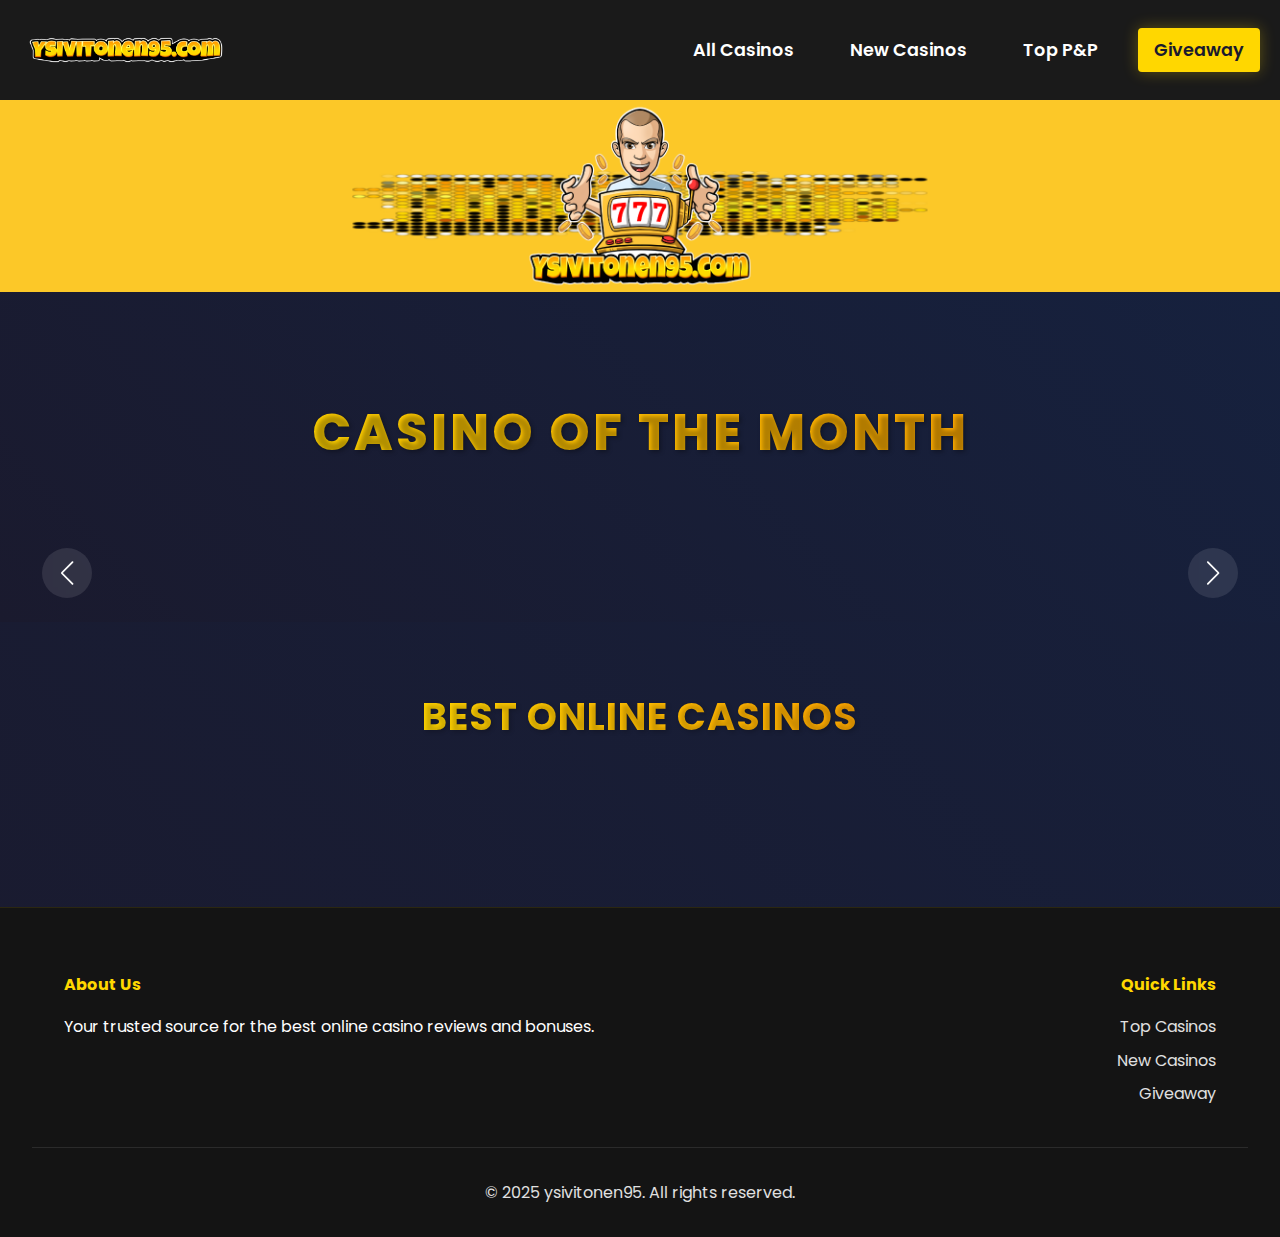
==== commit c9cb1ff0: "logos" ====
--- a/static-demo/index.html
+++ b/static-demo/index.html
@@ -91,7 +91,9 @@
     <header class="site-header">
         <nav class="main-nav">
             <div class="nav-left">
-                <a href="/" class="logo">ysivitonen95</a>
+                <a href="/" class="logo">
+                    <img src="pictures/textonlylogo.png" alt="ysivitonen95">
+                </a>
             </div>
             <div class="nav-right">
                 <a href="/all-casinos" class="nav-link">All Casinos</a>
@@ -101,6 +103,8 @@
             </div>
         </nav>
     </header>
+
+    <div class="main-logo-section"></div>
 
     <section class="hero-section">
         <h2 class="casino-of-month">CASINO OF THE MONTH</h2>
@@ -330,8 +334,12 @@
                 const casinos = await response.json();
                 const container = document.getElementById('top-rated-container');
                 
-                casinos.sort((a, b) => a.order_front - b.order_front);
-                container.innerHTML = casinos.map(casino => {
+                // Filter out casinos with order_front = -1 and sort the remaining ones
+                const filteredCasinos = casinos
+                    .filter(casino => casino.order_front >= 0)
+                    .sort((a, b) => a.order_front - b.order_front);
+
+                container.innerHTML = filteredCasinos.map(casino => {
                     // Split features by newlines and create list items
                     const featuresList = casino.features
                         .split('\n')
@@ -339,6 +347,18 @@
                         .map(feature => `<div class="feature">${feature.trim()}</div>`)
                         .join('');
 
+                    // Parse payment methods if it's a string
+                    let paymentMethods = [];
+                    try {
+                        paymentMethods = casino.payment_methods ? 
+                            (typeof casino.payment_methods === 'string' ? 
+                                JSON.parse(casino.payment_methods) : 
+                                casino.payment_methods) : 
+                            [];
+                    } catch (e) {
+                        console.error('Error parsing payment methods:', e);
+                    }
+
                     return `
                         <div class="casino-card">
                             ${casino.is_exclusive ? '<div class="exclusive-tag">EXCLUSIVE</div>' : ''}
@@ -359,6 +379,14 @@
                                 </div>
                                 <div class="casino-features">
                                     ${featuresList}
+                                </div>
+                                <div class="payment-methods">
+                                    <div class="payment-methods-header">PAYMENT METHODS</div>
+                                    <div class="payment-methods-icons">
+                                        ${paymentMethods.map(method => `
+                                            <img src="/static-demo/pictures/${method}.png" alt="${method}">
+                                        `).join('')}
+                                    </div>
                                 </div>
                             </div>
                             <a href="${casino.redirect_url}" class="play-btn">PLAY NOW</a>
--- a/static-demo/style.css
+++ b/static-demo/style.css
@@ -26,14 +26,8 @@
 
 /* Navigation */
 .site-header {
-    background-color: rgba(26, 26, 26, 0.95);
-    padding: 1rem 2rem;
-    position: fixed;
-    width: 100%;
-    top: 0;
-    z-index: 1000;
-    backdrop-filter: blur(10px);
-    border-bottom: 1px solid rgba(255, 215, 0, 0.1);
+    background: #1a1a1a;
+    padding: 5px 0;
 }
 
 .main-nav {
@@ -42,6 +36,36 @@
     align-items: center;
     max-width: 1400px;
     margin: 0 auto;
+    padding: 0 20px;
+    height: 90px;
+}
+
+.nav-left .logo {
+    display: flex;
+    align-items: center;
+}
+
+.nav-left .logo img {
+    height: 65px;
+    width: auto;
+    margin: 12px 0;
+}
+
+.nav-right {
+    display: flex;
+    gap: 30px;
+}
+
+.nav-link {
+    color: #fff;
+    text-decoration: none;
+    font-size: 1.1rem;
+    font-weight: 600;
+    transition: color 0.2s;
+}
+
+.nav-link:hover {
+    color: #ffd700;
 }
 
 .logo {
@@ -130,7 +154,7 @@
 
 /* Hero Section with Carousel */
 .hero-section {
-    padding: 4rem 2rem;
+    padding: 20px 2rem;
     background: var(--gradient-dark);
     position: relative;
     overflow: hidden;
@@ -470,13 +494,55 @@
     min-width: 0;
 }
 
+.payment-methods {
+    display: flex;
+    flex-direction: column;
+    gap: 5px;
+    margin-left: auto;
+    margin-right: 60px;
+    min-width: 240px;
+    text-align: center;
+}
+
+.payment-methods-header {
+    font-size: 12px;
+    color: #666;
+    text-transform: uppercase;
+    margin-bottom: 2px;
+    text-align: center;
+    width: 100%;
+}
+
+.payment-methods-icons {
+    display: grid;
+    grid-template-columns: repeat(5, 1fr);
+    gap: 8px;
+    width: 100%;
+    justify-content: center;
+    align-items: center;
+}
+
+.payment-methods img {
+    height: 20px;
+    width: auto;
+    object-fit: contain;
+    margin: 0 auto;
+}
+
+.payment-methods img:hover {
+    filter: grayscale(0%);
+    opacity: 1;
+}
+
 .play-btn {
     background: #4CAF50;
     color: white;
+    font-weight: 600;
     text-decoration: none;
     padding: 8px 20px;
     border-radius: 20px;
     font-weight: 600;
+    background-color: #4CAF50;
     font-size: 13px;
     transition: background-color 0.2s;
     white-space: nowrap;
@@ -565,6 +631,57 @@
     font-size: 11px;
     font-weight: 600;
     text-transform: uppercase;
+}
+
+/* Admin Panel Casino Card Styles */
+.casino-card {
+    cursor: move;
+    transition: box-shadow 0.2s, transform 0.2s;
+    background: white;
+    margin-bottom: 15px;
+}
+
+.casino-card:hover {
+    box-shadow: 0 4px 12px rgba(0,0,0,0.1);
+    transform: translateY(-2px);
+}
+
+.casino-card .casino-actions {
+    display: flex;
+    gap: 10px;
+}
+
+.casino-card .edit-btn,
+.casino-card .delete-btn {
+    padding: 8px 16px;
+    border: none;
+    border-radius: 4px;
+    font-weight: 600;
+    cursor: pointer;
+    transition: background-color 0.2s;
+}
+
+.casino-card .edit-btn {
+    background: #2196F3;
+    color: white;
+}
+
+.casino-card .edit-btn:hover {
+    background: #1976D2;
+}
+
+.casino-card .delete-btn {
+    background: #f44336;
+    color: white;
+}
+
+.casino-card .delete-btn:hover {
+    background: #d32f2f;
+}
+
+.casino-card.dragging {
+    opacity: 0.5;
+    box-shadow: 0 4px 12px rgba(0,0,0,0.2);
 }
 
 /* Giveaway Page Styles */
@@ -1411,3 +1528,40 @@
         font-size: 1.2rem;
     }
 }
+
+/* Navigation text logo */
+.nav-left .logo {
+    display: flex;
+    align-items: center;
+}
+
+.nav-left .logo img {
+    height: 50px;
+    width: auto;
+    margin: 10px 0;
+}
+
+/* Main full logo section */
+.main-logo-section {
+    width: 100%;
+    background-color: #fcc828;
+    padding-top: 15%;
+    position: relative;
+    overflow: hidden;
+}
+
+.main-logo-section::before {
+    content: '';
+    position: absolute;
+    top: 50%;
+    left: 50%;
+    transform: translate(-50%, -50%);
+    background-image: url('pictures/newbackground.png');
+    background-size: contain;
+    background-position: center;
+    background-repeat: no-repeat;
+    width: 100%;
+    height: 100%;
+    image-rendering: -webkit-optimize-contrast;
+    image-rendering: crisp-edges;
+}
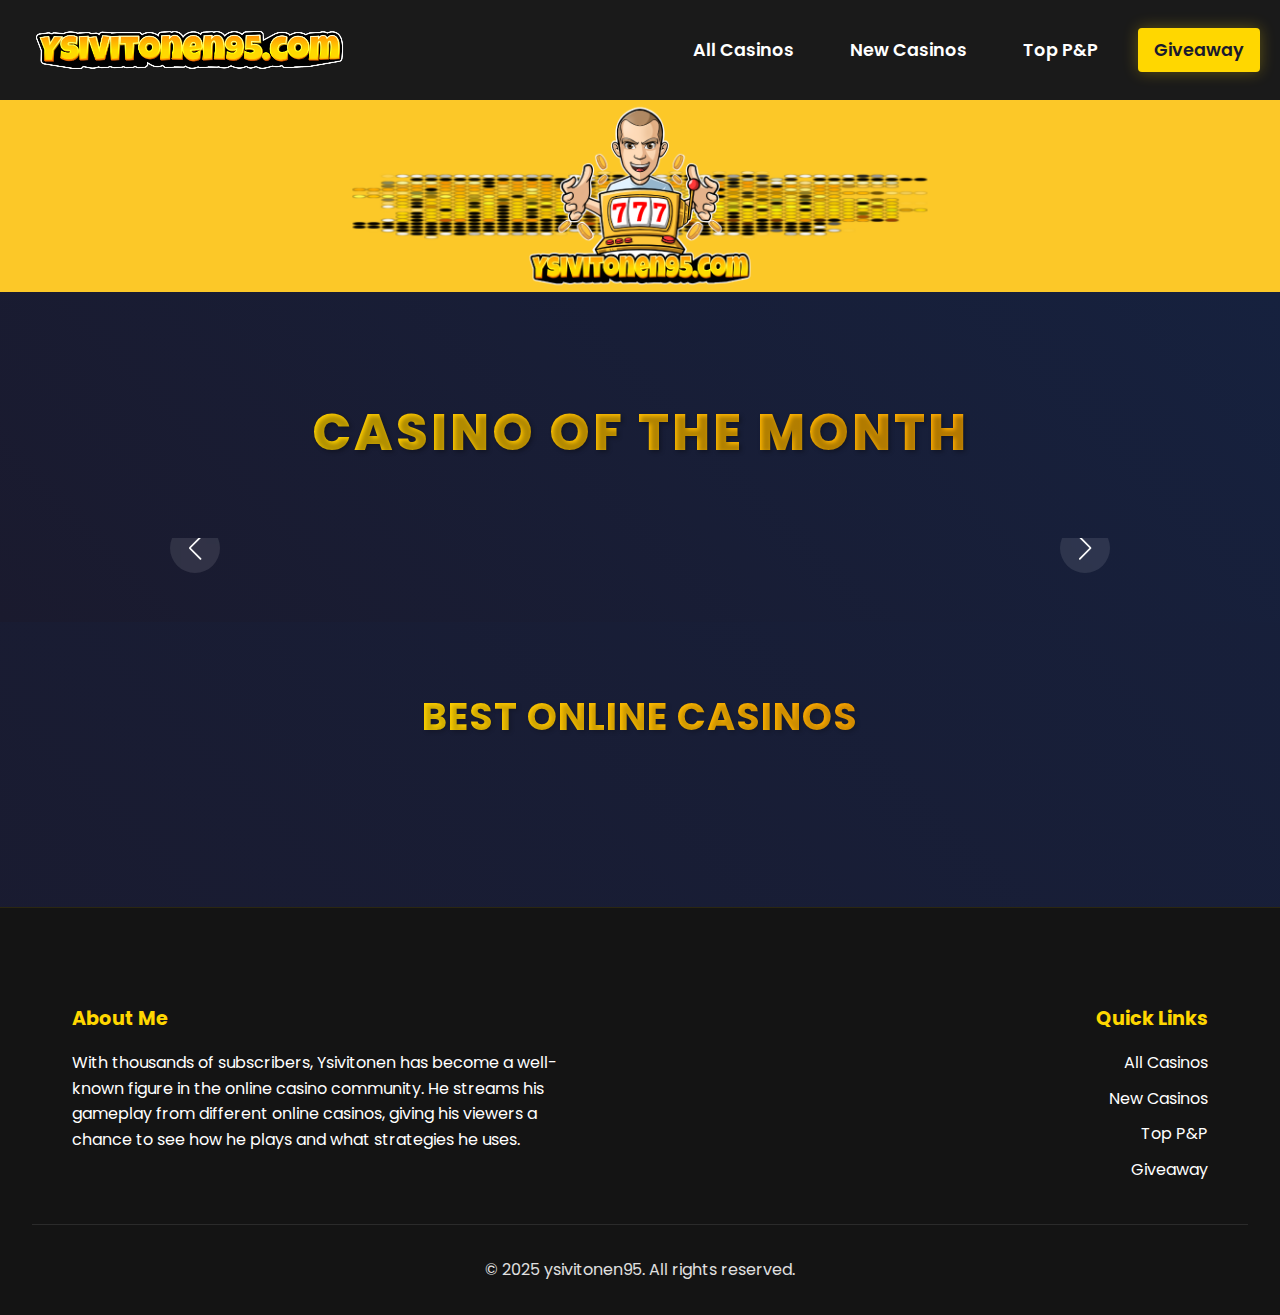
==== commit 2524f335: "changes" ====
--- a/static-demo/index.html
+++ b/static-demo/index.html
@@ -58,7 +58,6 @@
             position: relative;
             border-radius: 12px;
             padding: 20px;
-            margin: 10px;
             background-size: 100% 100% !important;
         }
 
@@ -137,14 +136,17 @@
     <footer class="site-footer">
         <div class="footer-content">
             <div class="footer-section">
-                <h4>About Us</h4>
-                <p>Your trusted source for the best online casino reviews and bonuses.</p>
+                <h3>About Me</h3>
+                <p>With thousands of subscribers, Ysivitonen has become a well-known figure in the online casino community. He streams his gameplay from different online casinos, giving his viewers a chance to see how he plays and what strategies he uses.</p>
             </div>
             <div class="footer-section">
                 <h4>Quick Links</h4>
-                <a href="#top-casinos">Top Casinos</a>
-                <a href="#new-casinos">New Casinos</a>
-                <a href="giveaway.html">Giveaway</a>
+                <ul>
+                    <li><a href="/all-casinos">All Casinos</a></li>
+                    <li><a href="/new-casinos">New Casinos</a></li>
+                    <li><a href="/top-pp">Top P&amp;P</a></li>
+                    <li><a href="/giveaway">Giveaway</a></li>
+                </ul>
             </div>
         </div>
         <div class="footer-bottom">
@@ -217,7 +219,12 @@
                             <div class="featured-casino" style="background: ${makeColorTransparent(focusedBanner.background_color)}">
                                 <div class="casino-content">
                                     <div class="featured-logo">
-                                        <img src="${focusedBanner.logo_path}" alt="${focusedBanner.casino_name} logo" onerror="this.src='/static-demo/pictures/placeholder.png'">
+                                        <div class="logo-side">
+                                            <img src="${focusedBanner.logo_path}" alt="${focusedBanner.casino_name} logo" onerror="this.src='/static-demo/pictures/placeholder.png'">
+                                        </div>
+                                        <div class="name-side">
+                                            ${focusedBanner.casino_name}
+                                        </div>
                                     </div>
                                     <div class="bonus-content">
                                         <div class="bonus-details">
@@ -262,7 +269,12 @@
                                 <span class="tier-badge">${tierBadge}</span>
                                 <div class="casino-content">
                                     <div class="featured-logo">
-                                        <img src="${banner.logo_path}" alt="${banner.casino_name} logo" onerror="this.src='/static-demo/pictures/placeholder.png'">
+                                        <div class="logo-side">
+                                            <img src="${banner.logo_path}" alt="${banner.casino_name} logo" onerror="this.src='/static-demo/pictures/placeholder.png'">
+                                        </div>
+                                        <div class="name-side">
+                                            ${banner.casino_name}
+                                        </div>
                                     </div>
                                     <div class="bonus-content">
                                         <div class="bonus-details">
@@ -361,32 +373,27 @@
 
                     return `
                         <div class="casino-card">
-                            ${casino.is_exclusive ? '<div class="exclusive-tag">EXCLUSIVE</div>' : ''}
-                            <div class="casino-left">
-                                <div class="casino-logo">
-                                    <img src="/static-demo/pictures/${casino.logo_path}" alt="${casino.casino_name}">
+                            <img src="/static-demo/pictures/${casino.logo_path}" alt="${casino.casino_name}" class="casino-logo">
+                            <div class="casino-name">
+                                <h3>${casino.casino_name}</h3>
+                                <div class="star-rating">
+                                    ${displayStars(casino.rating)}
                                 </div>
-                                <div class="casino-info">
-                                    <h3 class="casino-name">${casino.casino_name}</h3>
-                                    <div class="stars">${displayStars(casino.rating)}</div>
-                                </div>
-                            </div>
-                            <div class="casino-middle">
-                                <div class="deposit-bonus">
-                                    <div class="label">DEPOSIT BONUS</div>
-                                    <div class="amount">${casino.deposit_bonus}</div>
-                                    <div class="extra">${casino.free_spins}</div>
-                                </div>
-                                <div class="casino-features">
-                                    ${featuresList}
-                                </div>
-                                <div class="payment-methods">
-                                    <div class="payment-methods-header">PAYMENT METHODS</div>
-                                    <div class="payment-methods-icons">
-                                        ${paymentMethods.map(method => `
-                                            <img src="/static-demo/pictures/${method}.png" alt="${method}">
-                                        `).join('')}
-                                    </div>
+                            </div>
+                            <div class="deposit-bonus">
+                                <div class="label">DEPOSIT BONUS</div>
+                                <div class="amount">${casino.deposit_bonus}</div>
+                                <div class="extra">${casino.free_spins}</div>
+                            </div>
+                            <div class="casino-features">
+                                ${featuresList}
+                            </div>
+                            <div class="payment-methods">
+                                <div class="payment-methods-header">PAYMENT METHODS</div>
+                                <div class="payment-methods-icons">
+                                    ${paymentMethods.map(method => `
+                                        <img src="/static-demo/pictures/${method}.png" alt="${method}">
+                                    `).join('')}
                                 </div>
                             </div>
                             <a href="${casino.redirect_url}" class="play-btn">PLAY NOW</a>
--- a/static-demo/style.css
+++ b/static-demo/style.css
@@ -46,9 +46,9 @@
 }
 
 .nav-left .logo img {
-    height: 65px;
+    height: 80px;
     width: auto;
-    margin: 12px 0;
+    margin: 5px 0;
 }
 
 .nav-right {
@@ -185,23 +185,114 @@
 }
 
 .featured-casino {
-    height: 420px;
+    height: 400px;
+    width: 335px;
     border-radius: 25px;
-    padding: 2rem;
+    padding: 0;
     position: relative;
     overflow: hidden;
     transition: all 0.5s ease;
     background: rgba(26, 26, 26, 0.7);
     backdrop-filter: blur(10px);
     border: 1px solid rgba(255, 255, 255, 0.1);
+    display: flex;
+    flex-direction: column;
 }
 
 .casino-content {
     height: 100%;
     display: flex;
     flex-direction: column;
-    justify-content: space-between;
-    padding: 1rem;
+}
+
+.featured-logo {
+    text-align: center;
+    background: rgba(255, 255, 255, 0.1);
+    border-radius: 15px 15px 0 0;
+    height: 70px;
+    display: flex;
+    align-items: center;
+    gap: 1.2rem;
+    padding: 0 1.5rem;
+}
+
+.logo-side {
+    width: 45px;
+    height: 45px;
+    display: flex;
+    align-items: center;
+    flex-shrink: 0;
+}
+
+.logo-side img {
+    max-width: 100%;
+    max-height: 100%;
+    object-fit: contain;
+    border-radius: 12px;
+}
+
+.name-side {
+    flex: 1;
+    color: white;
+    font-size: 1.1rem;
+    font-weight: 600;
+    text-align: left;
+    white-space: nowrap;
+    overflow: hidden;
+    text-overflow: ellipsis;
+    min-width: 0;
+    padding-right: 0.5rem;
+}
+
+.bonus-content {
+    flex: 1;
+    text-align: center;
+    padding: 0.5rem 1rem;
+    display: flex;
+    flex-direction: column;
+    align-items: center;
+}
+
+.bonus-amount {
+    font-size: 3.5rem;
+    font-weight: 800;
+    color: white;
+    line-height: 1.2;
+    margin-bottom: 1rem;
+    margin-top: 1rem;
+}
+
+.bonus-extra {
+    font-size: 1.1rem;
+    color: rgba(255, 255, 255, 0.8);
+    margin-bottom: 2rem;
+}
+
+.play-btn {
+    background: #4CAF50;
+    color: white;
+    font-weight: 600;
+    text-decoration: none;
+    padding: 0.8rem 2rem;
+    border-radius: 6px;
+    font-size: 1rem;
+    text-transform: uppercase;
+    display: block;
+    transition: background-color 0.2s;
+    width: 80%;
+    text-align: center;
+}
+
+.tier-badge {
+    position: absolute;
+    top: 1rem;
+    right: 1rem;
+    padding: 0.3rem 0.8rem;
+    border-radius: 4px;
+    font-weight: 600;
+    font-size: 0.8rem;
+    text-transform: uppercase;
+    z-index: 2;
 }
 
 .gold-tier {
@@ -257,32 +348,54 @@
 .featured-logo {
     text-align: center;
     margin-bottom: 1rem;
-    padding: 1.5rem;
+    padding: 1rem;
     background: rgba(255, 255, 255, 0.1);
     border-radius: 15px;
     height: 140px;
     display: flex;
     align-items: center;
     justify-content: center;
-}
-
-.featured-logo img {
-    max-width: 200px;
-    max-height: 100px;
+    gap: 1.5rem;
+}
+
+.logo-side {
+    width: 100px;
+    height: 100%;
+    display: flex;
+    align-items: center;
+    justify-content: flex-end;
+}
+
+.logo-side img {
+    max-width: 100%;
+    max-height: 100%;
     object-fit: contain;
+    border-radius: 12px;
+}
+
+.name-side {
+    width: 120px;
+    color: white;
+    font-size: 1.4rem;
+    font-weight: 600;
+    text-align: left;
+    display: flex;
+    align-items: center;
+    white-space: nowrap;
+    overflow: hidden;
+    text-overflow: ellipsis;
 }
 
 .bonus-content {
     text-align: center;
     background: rgba(0, 0, 0, 0.5);
     border-radius: 20px;
-    padding: 1.8rem;
     margin-top: auto;
 }
 
 .bonus-amount {
     color: var(--text-light);
-    font-size: 2.8rem;
+    font-size: 1.8rem;
     font-weight: 800;
     text-shadow: 2px 2px 4px rgba(0, 0, 0, 0.4);
     margin-bottom: 0.5rem;
@@ -319,9 +432,72 @@
     background: linear-gradient(45deg, #FFA500, #FFD700);
 }
 
+.swiper-container {
+    position: relative;
+    padding: 0 60px;
+    margin-bottom: 40px;
+    max-width: 1200px;
+    margin-left: auto;
+    margin-right: auto;
+    display: flex;
+    flex-direction: column;
+    align-items: center;
+}
+
+.swiper-wrapper {
+    width: 100%;
+    display: flex;
+    justify-content: center;
+    align-items: center;
+}
+
+.swiper-pagination {
+    position: absolute !important;
+    bottom: -30px !important;
+    left: 50% !important;
+    transform: translateX(-50%) !important;
+    width: auto !important;
+    display: flex;
+    gap: 8px;
+}
+
+.swiper-pagination-bullet {
+    width: 8px !important;
+    height: 8px !important;
+    margin: 0 !important;
+    background: rgba(255, 255, 255, 0.5) !important;
+    opacity: 1 !important;
+}
+
+.swiper-pagination-bullet-active {
+    background: #FFD700 !important;
+}
+
+.swiper-button-next,
+.swiper-button-prev {
+    width: 40px !important;
+    height: 40px !important;
+    background: rgba(255, 255, 255, 0.1);
+    border-radius: 50%;
+    color: white !important;
+    top: 50% !important;
+    transform: translateY(-50%) !important;
+}
+
+.swiper-button-next {
+    right: 10px !important;
+}
+
+.swiper-button-prev {
+    left: 10px !important;
+}
+
 .swiper-slide {
     opacity: 0;
     transition: opacity 0.3s ease;
+    width: 300px;
+    margin: 0;
+    padding: 0 0.5rem;
 }
 
 .swiper-slide-visible {
@@ -329,12 +505,91 @@
 }
 
 .swiper-slide-active {
+    transform: scale(1.1);
     z-index: 2;
 }
 
-.swiper-slide:not(.swiper-slide-visible) {
+.swiper-wrapper {
+    display: flex;
+    align-items: center;
+    gap: 0;
+    padding: 0;
+}
+
+.casino-month {
+    max-width: 1000px;
+    margin: 0 auto;
+    padding: 2rem;
+    position: relative;
+}
+
+.swiper {
+    overflow: hidden;
+    padding: 2rem 0;
+}
+
+.swiper-wrapper {
+    display: flex;
+    align-items: center;
+}
+
+.swiper-slide {
+    width: 300px;
+    transition: all 0.3s ease;
+}
+
+.swiper-slide-active {
+    transform: scale(1.1);
+    z-index: 2;
+}
+
+.swiper-button-next,
+.swiper-button-prev {
+    color: white;
+}
+
+.featured-casino {
+    height: 420px;
+    border-radius: 25px;
+    padding: 2rem;
+    position: relative;
+    overflow: hidden;
+    transition: all 0.5s ease;
+    background: rgba(26, 26, 26, 0.7);
+    backdrop-filter: blur(10px);
+    border: 1px solid rgba(255, 255, 255, 0.1);
+}
+
+.swiper {
+    width: 100%;
+    max-width: 960px;
+    margin: 0 auto;
+    position: relative;
+}
+
+.swiper-container {
+    overflow: hidden;
+    padding: 2rem 0;
+}
+
+.swiper-wrapper {
+    display: flex;
+    align-items: center;
+}
+
+.swiper-slide {
+    width: 300px;
     opacity: 0;
-    visibility: hidden;
+    transition: opacity 0.3s ease;
+}
+
+.swiper-slide-visible {
+    opacity: 1;
+}
+
+.swiper-slide-active {
+    transform: scale(1.1);
+    z-index: 2;
 }
 
 /* Swiper Navigation */
@@ -342,8 +597,8 @@
 .swiper-button-prev {
     color: #fff;
     background: rgba(255, 255, 255, 0.1);
-    width: 50px;
-    height: 50px;
+    width: 50px !important;
+    height: 50px !important;
     border-radius: 50%;
     backdrop-filter: blur(5px);
 }
@@ -453,21 +708,40 @@
 .casino-card {
     background: #ffffff;
     border-radius: 12px;
-    padding: 12px 15px;
-    margin-bottom: 15px;
-    display: flex;
-    justify-content: space-between;
+    padding: 20px 25px;
+    margin-bottom: 20px;
+    display: flex;
     align-items: center;
     position: relative;
+    gap: 25px;
+}
+
+.casino-left {
+    display: flex;
     gap: 15px;
-}
-
-.casino-left {
-    display: flex;
-    align-items: center;
-    gap: 12px;
-    width: 250px;
+    align-items: center;
+    min-width: 200px;
+}
+
+.casino-logo {
+    width: 80px;
+    height: 80px;
     flex-shrink: 0;
+    display: flex;
+    align-items: center;
+    justify-content: center;
+}
+
+.casino-logo img {
+    width: 100%;
+    height: 100%;
+    object-fit: contain;
+    border-radius: 12px;
+    transition: transform 0.2s ease;
+}
+
+.casino-logo img:hover {
+    transform: translateY(-2px);
 }
 
 .casino-middle {
@@ -475,7 +749,6 @@
     align-items: center;
     gap: 40px;
     flex: 1;
-    min-width: 0;
 }
 
 .deposit-bonus {
@@ -483,55 +756,70 @@
     flex-direction: column;
     gap: 3px;
     min-width: 160px;
-    flex-shrink: 0;
 }
 
 .casino-features {
     display: flex;
     flex-direction: column;
-    gap: 4px;
-    flex: 1;
-    min-width: 0;
+    gap: 6px;
+    min-width: 180px;
 }
 
 .payment-methods {
     display: flex;
     flex-direction: column;
     gap: 5px;
-    margin-left: auto;
-    margin-right: 60px;
-    min-width: 240px;
+    min-width: 200px;
     text-align: center;
+    margin-top: -10px;
+    margin-right: 20px;
+}
+
+.feature {
+    display: flex;
+    align-items: center;
+    color: #666;
+    font-size: 13px;
+    line-height: 1.2;
+    white-space: nowrap;
+}
+
+.feature::before {
+    content: "✓";
+    color: #4CAF50;
+    font-weight: bold;
+    margin-right: 6px;
+    flex-shrink: 0;
 }
 
 .payment-methods-header {
     font-size: 12px;
     color: #666;
     text-transform: uppercase;
-    margin-bottom: 2px;
-    text-align: center;
-    width: 100%;
+    margin-bottom: 10px;
 }
 
 .payment-methods-icons {
     display: grid;
     grid-template-columns: repeat(5, 1fr);
-    gap: 8px;
+    gap: 4px;
     width: 100%;
     justify-content: center;
     align-items: center;
 }
 
 .payment-methods img {
-    height: 20px;
-    width: auto;
+    height: 28px;
+    width: 46px;
     object-fit: contain;
     margin: 0 auto;
+    border: 1px solid #000;
+    border-radius: 4px;
+    padding: 2px 4px;
 }
 
 .payment-methods img:hover {
-    filter: grayscale(0%);
-    opacity: 1;
+    opacity: 0.9;
 }
 
 .play-btn {
@@ -539,27 +827,17 @@
     color: white;
     font-weight: 600;
     text-decoration: none;
-    padding: 8px 20px;
-    border-radius: 20px;
-    font-weight: 600;
-    background-color: #4CAF50;
-    font-size: 13px;
+    padding: 10px 25px;
+    border-radius: 25px;
+    font-size: 14px;
+    text-transform: uppercase;
     transition: background-color 0.2s;
-    white-space: nowrap;
-    text-transform: uppercase;
-    flex-shrink: 0;
-}
-
-.casino-logo {
-    width: 100px;
-    height: 50px;
-    flex-shrink: 0;
-}
-
-.casino-logo img {
-    width: 100%;
-    height: 100%;
-    object-fit: contain;
+    width: 80%;
+    text-align: center;
+}
+
+.play-btn:hover {
+    background: #45a049;
 }
 
 .casino-info {
@@ -571,19 +849,40 @@
 }
 
 .casino-name {
-    font-size: 16px;
+    text-align: center;
+    margin: 1rem 0;
+}
+
+.casino-name h3 {
+    margin: 0;
+    font-size: 1.2rem;
+    color: #333;
     font-weight: 600;
-    color: #333;
-    margin: 0;
+    white-space: nowrap;
+}
+
+.star-rating {
+    display: flex;
+    justify-content: center;
+    gap: 4px;
+    margin-top: 0.5rem;
+}
+
+.star-rating i {
+    color: #FFD700;
+    font-size: 1rem;
+}
+
+.star-rating i.far {
+    color: #ccc;
 }
 
 .stars {
-    display: flex;
-    gap: 3px;
+    display: none;
 }
 
 .deposit-bonus .label {
-    font-size: 11px;
+    font-size: 12px;
     color: #666;
     text-transform: uppercase;
 }
@@ -592,6 +891,7 @@
     font-size: 18px;
     font-weight: 600;
     color: #333;
+    white-space: nowrap;
 }
 
 .deposit-bonus .extra {
@@ -602,7 +902,8 @@
 .casino-features {
     display: flex;
     flex-direction: column;
-    gap: 4px;
+    gap: 6px;
+    flex: 1;
 }
 
 .feature {
@@ -611,6 +912,7 @@
     color: #666;
     font-size: 13px;
     line-height: 1.2;
+    white-space: nowrap;
 }
 
 .feature::before {
@@ -618,6 +920,7 @@
     color: #4CAF50;
     font-weight: bold;
     margin-right: 6px;
+    flex-shrink: 0;
 }
 
 .exclusive-tag {
@@ -1108,38 +1411,60 @@
 }
 
 .footer-content {
-    max-width: 1400px;
+    display: flex;
+    justify-content: space-between;
+    padding: 2rem 0;
+    max-width: 1200px;
     margin: 0 auto;
-    display: grid;
-    grid-template-columns: 1fr 1fr;
-    gap: 2rem;
-    margin-bottom: 2rem;
+    align-items: flex-start;
+}
+
+.footer-section {
+    padding: 0 2rem;
 }
 
 .footer-section:first-child {
-    padding-left: 2rem;
+    flex: 0 1 550px;
+    max-width: 550px;
 }
 
 .footer-section:last-child {
+    flex: 0 0 200px;
     text-align: right;
-    padding-right: 2rem;
-}
-
-.footer-section h4 {
-    color: var(--primary-color);
-    margin-bottom: 1rem;
-}
-
-.footer-section a {
-    color: var(--text-gray);
+}
+
+.footer-section:last-child ul {
+    text-align: right;
+    white-space: nowrap;
+    list-style: none;
+    padding: 0;
+    margin: 0;
+}
+
+.footer-section ul li {
+    margin-bottom: 10px;
+    line-height: 1.6;
+}
+
+.footer-section ul li a {
+    color: #fff;
     text-decoration: none;
-    display: block;
-    margin-bottom: 0.5rem;
     transition: color 0.3s ease;
 }
 
-.footer-section a:hover {
-    color: var(--primary-color);
+.footer-section ul li a:hover {
+    color: #ffd700;
+}
+
+.footer-section p {
+    line-height: 1.6;
+    margin: 0;
+}
+
+.footer-section h3, .footer-section h4 {
+    color: #ffd700;
+    margin-bottom: 15px;
+    font-size: 1.2rem;
 }
 
 .footer-bottom {
@@ -1416,116 +1741,137 @@
 }
 
 /* All Casinos Page Specific Styles */
-.single-banner {
-    max-width: 1200px;
-    margin: 0 auto;
-    padding: 2rem;
-}
-
-.single-banner .page-title {
+.all-casinos-page {
+    background: var(--gradient-dark);
+}
+
+.all-casinos-page .page-title {
     text-align: center;
     color: #FFD700;
-    font-size: 2rem;
+    font-size: 2.5rem;
     margin-bottom: 2rem;
     text-transform: uppercase;
-}
-
-.single-banner .featured-single {
-    margin: 0 auto;
-    max-width: 1000px;
-}
-
-.single-banner .featured-casino {
+    font-weight: bold;
+}
+
+.all-casinos-page .featured-casino {
     background: #1a1a1a;
     border-radius: 20px;
-    padding: 2rem;
-    display: flex;
-    align-items: center;
-    justify-content: space-between;
+    display: flex;
+    align-items: center;
+    gap: 4rem;
     margin: 0 auto;
-}
-
-.single-banner .casino-logo {
-    flex: 0 0 40%;
-    max-width: 300px;
-    height: auto;
-    margin-right: 2rem;
-}
-
-.single-banner .casino-info {
-    flex: 0 0 50%;
-    text-align: center;
-}
-
-.single-banner .casino-info h3 {
+    max-width: 1200px;
+    width: 100%;
+    position: relative;
+    overflow: hidden;
+}
+
+.all-casinos-page .casino-logo {
+    position: absolute;
+    left: 4rem;
+    top: 50%;
+    transform: translateY(-50%);
+    width: 400px;
+    height: 400px;
+    display: flex;
+    align-items: center;
+    justify-content: center;
+    padding: 0;
+}
+
+.all-casinos-page .logo-img {
+    width: 200% !important;
+    height: 200% !important;
+    max-width: none !important;
+    max-height: none !important;
+    object-fit: contain;
+}
+
+.all-casinos-page .casino-info {
+    margin-left: 500px;
+    flex: 1;
+    z-index: 1;
+    display: flex;
+    flex-direction: column;
+}
+
+.all-casinos-page .bonus-info {
+    margin-bottom: 2rem;
+}
+
+.all-casinos-page .bonus-amount {
+    font-size: 4.1rem;
+    font-weight: 800;
     color: white;
-    font-size: 1.8rem;
-    margin-bottom: 1rem;
-}
-
-.single-banner .bonus-info {
-    margin-bottom: 2rem;
-}
-
-.single-banner .bonus-amount {
-    font-size: 2.5rem;
-    font-weight: bold;
-    color: white;
-    margin-bottom: 0.5rem;
-}
-
-.single-banner .bonus-extra {
-    font-size: 1.5rem;
-    color: #FFD700;
-}
-
-.single-banner .play-btn {
+    line-height: 1.2;
+    text-shadow: 2px 2px 4px rgba(0, 0, 0, 0.3);
+}
+
+.all-casinos-page .bonus-extra {
+    font-size: 2rem;
+    color: rgba(255, 255, 255, 0.9);
+    text-shadow: 1px 1px 2px rgba(0, 0, 0, 0.3);
+}
+
+.all-casinos-page .play-btn {
     display: inline-block;
     background: #4CAF50;
     color: white;
-    padding: 1rem 3rem;
-    border-radius: 50px;
+    padding: 1.5rem 4rem;
+    border-radius: 12px;
     text-decoration: none;
-    font-weight: bold;
-    font-size: 1.2rem;
-    transition: background-color 0.3s;
+    font-weight: 700;
+    font-size: 1.6rem;
+    transition: all 0.3s ease;
     text-transform: uppercase;
-}
-
-.single-banner .play-btn:hover {
+    min-width: 300px;
+    text-align: center;
+    box-shadow: 0 4px 15px rgba(76, 175, 80, 0.3);
+}
+
+.all-casinos-page .play-btn:hover {
     background: #45a049;
-}
-
-/* Active Navigation Link */
-.nav-link.active {
-    color: #FFD700;
-    border-bottom: 2px solid #FFD700;
-}
-
-/* Responsive Adjustments */
+    transform: translateY(-2px);
+    box-shadow: 0 6px 20px rgba(76, 175, 80, 0.4);
+}
+
 @media (max-width: 768px) {
-    .single-banner .featured-casino {
+    .all-casinos-page .featured-casino {
         flex-direction: column;
         text-align: center;
-        padding: 1.5rem;
-    }
-
-    .single-banner .casino-logo {
-        margin-right: 0;
-        margin-bottom: 1.5rem;
-        max-width: 200px;
-    }
-
-    .single-banner .casino-info {
+        padding: 2rem;
+        min-height: auto;
+    }
+
+    .all-casinos-page .casino-logo {
+        position: relative;
+        left: auto;
+        top: auto;
+        transform: none;
+        width: 250px;
+        height: 250px;
+        margin: 0 auto 2rem;
+    }
+
+    .all-casinos-page .casino-info {
+        margin-left: 0;
+        text-align: center;
+        gap: 2rem;
+    }
+
+    .all-casinos-page .bonus-amount {
+        font-size: 3rem;
+    }
+
+    .all-casinos-page .bonus-extra {
+        font-size: 1.5rem;
+    }
+
+    .all-casinos-page .play-btn {
         width: 100%;
-    }
-
-    .single-banner .bonus-amount {
-        font-size: 2rem;
-    }
-
-    .single-banner .bonus-extra {
-        font-size: 1.2rem;
+        min-width: auto;
+        padding: 1.2rem;
     }
 }
 
@@ -1536,9 +1882,9 @@
 }
 
 .nav-left .logo img {
-    height: 50px;
+    height: 80px;
     width: auto;
-    margin: 10px 0;
+    margin: 5px 0;
 }
 
 /* Main full logo section */
@@ -1565,3 +1911,242 @@
     image-rendering: -webkit-optimize-contrast;
     image-rendering: crisp-edges;
 }
+
+.swiper-pagination {
+    position: relative !important;
+    bottom: -30px !important;
+    width: 100% !important;
+    display: flex;
+    justify-content: center;
+    align-items: center;
+}
+
+/* Active Navigation Link */
+.nav-link.active {
+    color: #FFD700;
+    border-bottom: 2px solid #FFD700;
+}
+
+/* Responsive Adjustments */
+@media (max-width: 768px) {
+    .single-banner .featured-casino {
+        flex-direction: column;
+        text-align: center;
+        padding: 1.5rem;
+    }
+
+    .single-banner .casino-logo {
+        margin-right: 0;
+        margin-bottom: 1.5rem;
+        max-width: 200px;
+    }
+
+    .single-banner .casino-info {
+        width: 100%;
+    }
+
+    .single-banner .bonus-amount {
+        font-size: 2rem;
+    }
+
+    .single-banner .bonus-extra {
+        font-size: 1.2rem;
+    }
+}
+
+/* Shared banner styles for all pages */
+.all-casinos-page .featured-casino,
+.new-casinos-page .featured-casino,
+.top-pp-page .featured-casino {
+    background: #1a1a1a;
+    border-radius: 20px;
+    display: flex;
+    align-items: center;
+    gap: 4rem;
+    margin: 0 auto;
+    max-width: 1200px;
+    width: 100%;
+    position: relative;
+    overflow: hidden;
+}
+
+.all-casinos-page .casino-logo,
+.new-casinos-page .casino-logo,
+.top-pp-page .casino-logo {
+    position: absolute;
+    left: 4rem;
+    top: 50%;
+    transform: translateY(-50%);
+    width: 400px;
+    height: 400px;
+    display: flex;
+    align-items: center;
+    justify-content: center;
+    padding: 0;
+}
+
+.all-casinos-page .logo-img,
+.new-casinos-page .logo-img,
+.top-pp-page .logo-img {
+    width: 200% !important;
+    height: 200% !important;
+    max-width: none !important;
+    max-height: none !important;
+    object-fit: contain;
+}
+
+.all-casinos-page .casino-info,
+.new-casinos-page .casino-info,
+.top-pp-page .casino-info {
+    margin-left: 500px;
+    flex: 1;
+    z-index: 1;
+    display: flex;
+    flex-direction: column;
+}
+
+.all-casinos-page .bonus-info,
+.new-casinos-page .bonus-info,
+.top-pp-page .bonus-info {
+    margin-bottom: 2rem;
+}
+
+.all-casinos-page .bonus-amount,
+.new-casinos-page .bonus-amount,
+.top-pp-page .bonus-amount {
+    font-size: 4.1rem;
+    font-weight: 800;
+    color: white;
+    line-height: 1.2;
+    text-shadow: 2px 2px 4px rgba(0, 0, 0, 0.3);
+}
+
+.all-casinos-page .bonus-extra,
+.new-casinos-page .bonus-extra,
+.top-pp-page .bonus-extra {
+    font-size: 2rem;
+    color: rgba(255, 255, 255, 0.9);
+    text-shadow: 1px 1px 2px rgba(0, 0, 0, 0.3);
+}
+
+.all-casinos-page .play-btn,
+.new-casinos-page .play-btn,
+.top-pp-page .play-btn {
+    display: inline-block;
+    background: #4CAF50;
+    color: white;
+    padding: 1.5rem 4rem;
+    border-radius: 12px;
+    text-decoration: none;
+    font-weight: 700;
+    font-size: 1.6rem;
+    transition: all 0.3s ease;
+    text-transform: uppercase;
+    min-width: 300px;
+    text-align: center;
+    box-shadow: 0 4px 15px rgba(76, 175, 80, 0.3);
+}
+
+.all-casinos-page .play-btn:hover,
+.new-casinos-page .play-btn:hover,
+.top-pp-page .play-btn:hover {
+    background: #45a049;
+    transform: translateY(-2px);
+    box-shadow: 0 6px 20px rgba(76, 175, 80, 0.4);
+}
+
+@media (max-width: 768px) {
+    .all-casinos-page .featured-casino,
+    .new-casinos-page .featured-casino,
+    .top-pp-page .featured-casino {
+        flex-direction: column;
+        text-align: center;
+        padding: 2rem;
+        min-height: auto;
+    }
+
+    .all-casinos-page .casino-logo,
+    .new-casinos-page .casino-logo,
+    .top-pp-page .casino-logo {
+        position: relative;
+        left: auto;
+        top: auto;
+        transform: none;
+        width: 250px;
+        height: 250px;
+        margin: 0 auto 2rem;
+    }
+
+    .all-casinos-page .casino-info,
+    .new-casinos-page .casino-info,
+    .top-pp-page .casino-info {
+        margin-left: 0;
+        text-align: center;
+        gap: 2rem;
+    }
+
+    .all-casinos-page .bonus-amount,
+    .new-casinos-page .bonus-amount,
+    .top-pp-page .bonus-amount {
+        font-size: 3rem;
+    }
+
+    .all-casinos-page .bonus-extra,
+    .new-casinos-page .bonus-extra,
+    .top-pp-page .bonus-extra {
+        font-size: 1.5rem;
+    }
+
+    .all-casinos-page .play-btn,
+    .new-casinos-page .play-btn,
+    .top-pp-page .play-btn {
+        width: 100%;
+        min-width: auto;
+        padding: 1.2rem;
+    }
+}
+
+.payment-methods-container {
+    margin-bottom: 20px;
+}
+
+.payment-methods-grid {
+    display: grid;
+    grid-template-columns: repeat(5, 1fr);
+    gap: 10px;
+    margin-top: 10px;
+}
+
+.payment-method {
+    display: flex;
+    align-items: center;
+    gap: 5px;
+}
+
+.payment-method label {
+    color: #333;
+    cursor: pointer;
+}
+
+.payment-method input[type="checkbox"] {
+    margin: 0;
+    cursor: pointer;
+}
+
+.btn-secondary {
+    background-color: #6c757d;
+    color: white;
+    border: none;
+    padding: 8px 16px;
+    border-radius: 4px;
+    cursor: pointer;
+    transition: background-color 0.3s;
+}
+
+.btn-secondary:hover {
+    background-color: #5a6268;
+}
+
+.mb-2 {
+    margin-bottom: 10px;
+}
